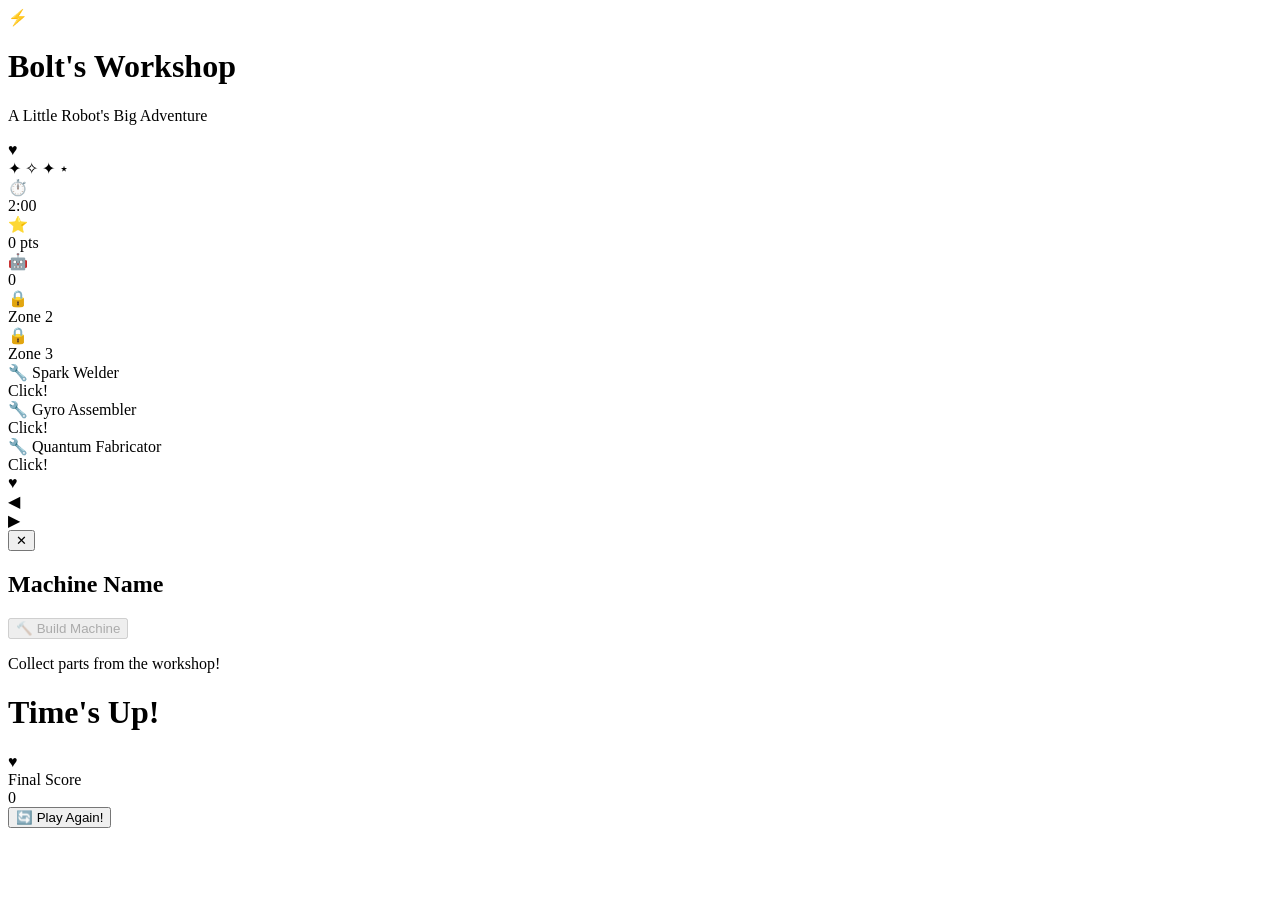
==== index.html @ ceb14d37 "updated index" ====
<!DOCTYPE html>
<html lang="en">
<head>
  <meta charset="UTF-8">
  <meta name="viewport" content="width=device-width, initial-scale=1.0">
  <title>Bolt's Workshop — Build Robot Friends!</title>
  <meta name="description" content="Help a cute lonely robot named Bolt explore an old workshop, build machines, and create robot friends!">
  <link href="https://fonts.googleapis.com/css2?family=Fredoka+One&family=Nunito:wght@400;600;700;800&display=swap" rel="stylesheet">
  <link rel="stylesheet" href="css/style.css">
</head>
<body>
  <div id="game-container">

    <!-- ===== INTRO SCREEN ===== -->
    <div id="intro-screen">
      <div class="stars-bg"></div>
      <div class="intro-content">
        <div class="intro-logo">
          <span class="logo-icon">⚡</span>
          <h1>Bolt's Workshop</h1>
          <p class="subtitle">A Little Robot's Big Adventure</p>
        </div>
        <div class="intro-bolt-wrapper">
          <div class="robot-char intro-robot" id="intro-bolt">
            <div class="antenna"><div class="antenna-stick"></div><div class="antenna-ball"></div></div>
            <div class="r-head">
              <div class="r-eye left"><div class="pupil"></div><div class="shine"></div></div>
              <div class="r-eye right"><div class="pupil"></div><div class="shine"></div></div>
              <div class="r-blush left"></div>
              <div class="r-blush right"></div>
              <div class="r-mouth"></div>
            </div>
            <div class="r-body"><div class="r-heart">♥</div></div>
            <div class="r-arm left-arm"></div>
            <div class="r-arm right-arm"></div>
            <div class="r-leg left-leg"></div>
            <div class="r-leg right-leg"></div>
          </div>
          <div class="intro-sparkles">
            <span class="sparkle s1">✦</span>
            <span class="sparkle s2">✧</span>
            <span class="sparkle s3">✦</span>
            <span class="sparkle s4">⋆</span>
          </div>
        </div>
        <div id="story-text" class="story-text"></div>
        <button id="start-btn" class="btn-glow" style="display:none;">
          <span>⚡ Start Building!</span>
        </button>
        <div class="intro-instructions" style="display:none;" id="intro-instructions">
          <p>🖱️ <strong>Click</strong> to move Bolt &nbsp;|&nbsp; ⚙️ Walk near parts to collect &nbsp;|&nbsp; 🔧 Click stations to build</p>
        </div>
      </div>
    </div>

    <!-- ===== HUD ===== -->
    <div id="hud" class="hidden">
      <div class="hud-left">
        <div class="hud-item" id="timer-display">
          <div class="hud-icon">⏱️</div>
          <span id="timer-value">2:00</span>
        </div>
      </div>
      <div class="hud-center">
        <div class="hud-item" id="score-display">
          <div class="hud-icon">⭐</div>
          <span id="score-value">0</span>
          <span class="hud-label">pts</span>
        </div>
      </div>
      <div class="hud-right">
        <div class="hud-item" id="friends-display">
          <div class="hud-icon">🤖</div>
          <span id="friends-value">0</span>
        </div>
        <div class="hud-inventory" id="inventory-display"></div>
      </div>
    </div>

    <!-- ===== NOTIFICATIONS ===== -->
    <div id="notifications"></div>

    <!-- ===== GAME VIEWPORT ===== -->
    <div id="viewport" class="hidden">
      <div id="world">
        <!-- Background layers (parallax) -->
        <div class="bg-layer bg-far"></div>
        <div class="bg-layer bg-mid"></div>
        <div class="bg-layer bg-near"></div>

        <!-- Ground -->
        <div id="ground"></div>

        <!-- Zone gates -->
        <div class="zone-gate" id="gate-2" style="left:1480px;">
          <div class="gate-door"></div>
          <div class="gate-lock">🔒</div>
          <div class="gate-label">Zone 2</div>
        </div>
        <div class="zone-gate" id="gate-3" style="left:2980px;">
          <div class="gate-door"></div>
          <div class="gate-lock">🔒</div>
          <div class="gate-label">Zone 3</div>
        </div>

        <!-- Build stations -->
        <div class="build-station" id="station-0" data-station="0" style="left:700px;">
          <div class="station-base"></div>
          <div class="station-sign">🔧 Spark Welder</div>
          <div class="station-prompt hidden">Click!</div>
          <div class="station-machine hidden"></div>
        </div>
        <div class="build-station" id="station-1" data-station="1" style="left:2100px;">
          <div class="station-base"></div>
          <div class="station-sign">🔧 Gyro Assembler</div>
          <div class="station-prompt hidden">Click!</div>
          <div class="station-machine hidden"></div>
        </div>
        <div class="build-station" id="station-2" data-station="2" style="left:3600px;">
          <div class="station-base"></div>
          <div class="station-sign">🔧 Quantum Fabricator</div>
          <div class="station-prompt hidden">Click!</div>
          <div class="station-machine hidden"></div>
        </div>

        <!-- Bolt character -->
        <div id="bolt" class="robot-char">
          <div class="speech-bubble hidden" id="bolt-speech"></div>
          <div class="antenna"><div class="antenna-stick"></div><div class="antenna-ball"></div></div>
          <div class="r-head">
            <div class="r-eye left"><div class="pupil"></div><div class="shine"></div></div>
            <div class="r-eye right"><div class="pupil"></div><div class="shine"></div></div>
            <div class="r-blush left"></div>
            <div class="r-blush right"></div>
            <div class="r-mouth"></div>
          </div>
          <div class="r-body"><div class="r-heart">♥</div></div>
          <div class="r-arm left-arm"></div>
          <div class="r-arm right-arm"></div>
          <div class="r-leg left-leg"></div>
          <div class="r-leg right-leg"></div>
        </div>

        <!-- Dynamic containers -->
        <div id="parts-container"></div>
        <div id="friends-container"></div>
        <div id="effects-container"></div>
      </div>

      <!-- Arrow hints -->
      <div class="explore-arrow left-arrow hidden" id="arrow-left">◀</div>
      <div class="explore-arrow right-arrow hidden" id="arrow-right">▶</div>
    </div>

    <!-- ===== BUILD PANEL ===== -->
    <div id="build-panel" class="hidden">
      <div class="panel-overlay"></div>
      <div class="panel-content">
        <button id="close-panel-btn" class="panel-close">✕</button>
        <h2 id="machine-name">Machine Name</h2>
        <p id="machine-desc" class="machine-desc"></p>
        <div id="blueprint-display" class="blueprint-box"></div>
        <div id="parts-needed" class="parts-grid"></div>
        <button id="build-btn" class="btn-glow build-btn" disabled>
          <span>🔨 Build Machine</span>
        </button>
        <p class="panel-hint" id="panel-hint">Collect parts from the workshop!</p>
      </div>
    </div>

    <!-- ===== GAME OVER SCREEN ===== -->
    <div id="game-over-screen" class="hidden">
      <div class="gameover-overlay"></div>
      <div class="gameover-content">
        <h1 class="gameover-title">Time's Up!</h1>
        <div class="gameover-bolt">
          <div class="robot-char small-robot">
            <div class="antenna"><div class="antenna-stick"></div><div class="antenna-ball"></div></div>
            <div class="r-head">
              <div class="r-eye left"><div class="pupil"></div><div class="shine"></div></div>
              <div class="r-eye right"><div class="pupil"></div><div class="shine"></div></div>
              <div class="r-blush left"></div>
              <div class="r-blush right"></div>
              <div class="r-mouth smile"></div>
            </div>
            <div class="r-body"><div class="r-heart">♥</div></div>
            <div class="r-arm left-arm wave"></div>
            <div class="r-arm right-arm"></div>
            <div class="r-leg left-leg"></div>
            <div class="r-leg right-leg"></div>
          </div>
        </div>
        <div id="star-rating" class="star-rating"></div>
        <div class="score-reveal">
          <div class="score-label">Final Score</div>
          <div id="final-score" class="final-score-num">0</div>
        </div>
        <div id="final-friends-text" class="friends-text"></div>
        <div id="friends-gallery" class="friends-gallery"></div>
        <button id="replay-btn" class="btn-glow">
          <span>🔄 Play Again!</span>
        </button>
      </div>
    </div>
  </div>

  <script src="js/game.js"></script>
</body>
</html>
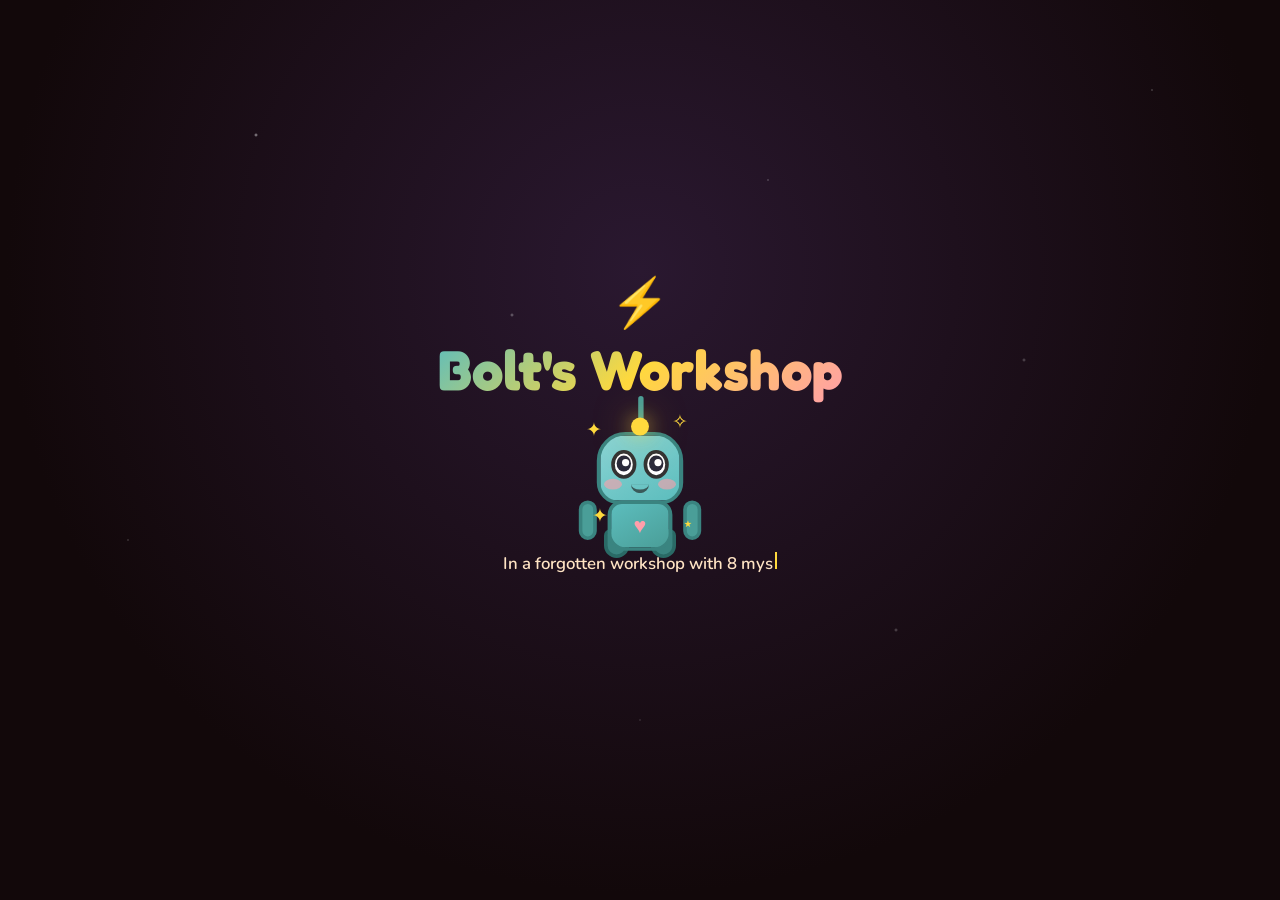
==== commit 24a82e16: "feat: add secret robot discovery system with UI modals and updated styling" ====
--- a/index.html
+++ b/index.html
@@ -1,13 +1,17 @@
 <!DOCTYPE html>
 <html lang="en">
+
 <head>
   <meta charset="UTF-8">
-  <meta name="viewport" content="width=device-width, initial-scale=1.0">
-  <title>Bolt's Workshop — Build Robot Friends!</title>
-  <meta name="description" content="Help a cute lonely robot named Bolt explore an old workshop, build machines, and create robot friends!">
-  <link href="https://fonts.googleapis.com/css2?family=Fredoka+One&family=Nunito:wght@400;600;700;800&display=swap" rel="stylesheet">
+  <meta name="viewport" content="width=device-width, initial-scale=1.0, user-scalable=no, maximum-scale=1.0">
+  <title>Bolt's Workshop</title>
+  <meta name="description"
+    content="Help Bolt the robot explore workshop, collect bolts, unlock gates, and discover unique robot friends! A cute anime-inspired adventure game.">
+  <link href="https://fonts.googleapis.com/css2?family=Fredoka+One&family=Nunito:wght@400;600;700;800&display=swap"
+    rel="stylesheet">
   <link rel="stylesheet" href="css/style.css">
 </head>
+
 <body>
   <div id="game-container">
 
@@ -18,19 +22,30 @@
         <div class="intro-logo">
           <span class="logo-icon">⚡</span>
           <h1>Bolt's Workshop</h1>
-          <p class="subtitle">A Little Robot's Big Adventure</p>
+
         </div>
         <div class="intro-bolt-wrapper">
           <div class="robot-char intro-robot" id="intro-bolt">
-            <div class="antenna"><div class="antenna-stick"></div><div class="antenna-ball"></div></div>
+            <div class="antenna">
+              <div class="antenna-stick"></div>
+              <div class="antenna-ball"></div>
+            </div>
             <div class="r-head">
-              <div class="r-eye left"><div class="pupil"></div><div class="shine"></div></div>
-              <div class="r-eye right"><div class="pupil"></div><div class="shine"></div></div>
+              <div class="r-eye left">
+                <div class="pupil"></div>
+                <div class="shine"></div>
+              </div>
+              <div class="r-eye right">
+                <div class="pupil"></div>
+                <div class="shine"></div>
+              </div>
               <div class="r-blush left"></div>
               <div class="r-blush right"></div>
               <div class="r-mouth"></div>
             </div>
-            <div class="r-body"><div class="r-heart">♥</div></div>
+            <div class="r-body">
+              <div class="r-heart">♥</div>
+            </div>
             <div class="r-arm left-arm"></div>
             <div class="r-arm right-arm"></div>
             <div class="r-leg left-leg"></div>
@@ -44,12 +59,28 @@
           </div>
         </div>
         <div id="story-text" class="story-text"></div>
-        <button id="start-btn" class="btn-glow" style="display:none;">
-          <span>⚡ Start Building!</span>
-        </button>
+        <div class="intro-buttons" id="intro-buttons" style="display:none;">
+          <button id="start-btn" class="btn-glow">
+            <span>⚡ Start Building!</span>
+          </button>
+          <button id="secrets-btn" class="btn-secondary">
+            <span>🔮 Secret Robots Guide</span>
+          </button>
+        </div>
         <div class="intro-instructions" style="display:none;" id="intro-instructions">
-          <p>🖱️ <strong>Click</strong> to move Bolt &nbsp;|&nbsp; ⚙️ Walk near parts to collect &nbsp;|&nbsp; 🔧 Click stations to build</p>
-        </div>
+          <p>👆 Tap/Click to move · 🔩 Collect bolts · 🔓 Unlock gates · 🤖 Build robots!</p>
+        </div>
+      </div>
+    </div>
+
+    <!-- ===== SECRET ROBOTS MODAL ===== -->
+    <div id="secrets-modal" class="hidden">
+      <div class="modal-overlay"></div>
+      <div class="modal-content">
+        <button id="close-secrets-btn" class="modal-close">✕</button>
+        <h2>🔮 Secret Robots</h2>
+        <p class="modal-subtitle">Complete special conditions to unlock legendary robots with unique abilities!</p>
+        <div id="secrets-list" class="secrets-list"></div>
       </div>
     </div>
 
@@ -60,91 +91,97 @@
           <div class="hud-icon">⏱️</div>
           <span id="timer-value">2:00</span>
         </div>
+        <div class="hud-item" id="level-display">
+          <div class="hud-icon">🏭</div>
+          <span id="level-value">Floor 1</span>
+        </div>
       </div>
       <div class="hud-center">
         <div class="hud-item" id="score-display">
           <div class="hud-icon">⭐</div>
           <span id="score-value">0</span>
-          <span class="hud-label">pts</span>
         </div>
       </div>
       <div class="hud-right">
-        <div class="hud-item" id="friends-display">
+        <div class="hud-item" id="bolts-display">
+          <div class="hud-icon">🔩</div>
+          <span id="bolts-value">0</span>
+        </div>
+        <div class="hud-item" id="robots-display">
           <div class="hud-icon">🤖</div>
-          <span id="friends-value">0</span>
-        </div>
-        <div class="hud-inventory" id="inventory-display"></div>
+          <span id="robots-value">0</span>
+        </div>
       </div>
     </div>
 
     <!-- ===== NOTIFICATIONS ===== -->
     <div id="notifications"></div>
+
+    <!-- ===== POWERS HUD ===== -->
+    <div id="powers-hud" class="hidden"></div>
 
     <!-- ===== GAME VIEWPORT ===== -->
     <div id="viewport" class="hidden">
       <div id="world">
-        <!-- Background layers (parallax) -->
-        <div class="bg-layer bg-far"></div>
-        <div class="bg-layer bg-mid"></div>
-        <div class="bg-layer bg-near"></div>
-
-        <!-- Ground -->
+        <div class="bg-layer bg-far" id="bg-far"></div>
+        <div class="bg-layer bg-mid" id="bg-mid"></div>
+        <div class="bg-layer bg-near" id="bg-near"></div>
         <div id="ground"></div>
-
-        <!-- Zone gates -->
-        <div class="zone-gate" id="gate-2" style="left:1480px;">
-          <div class="gate-door"></div>
-          <div class="gate-lock">🔒</div>
-          <div class="gate-label">Zone 2</div>
-        </div>
-        <div class="zone-gate" id="gate-3" style="left:2980px;">
-          <div class="gate-door"></div>
-          <div class="gate-lock">🔒</div>
-          <div class="gate-label">Zone 3</div>
-        </div>
-
-        <!-- Build stations -->
-        <div class="build-station" id="station-0" data-station="0" style="left:700px;">
-          <div class="station-base"></div>
-          <div class="station-sign">🔧 Spark Welder</div>
-          <div class="station-prompt hidden">Click!</div>
-          <div class="station-machine hidden"></div>
-        </div>
-        <div class="build-station" id="station-1" data-station="1" style="left:2100px;">
-          <div class="station-base"></div>
-          <div class="station-sign">🔧 Gyro Assembler</div>
-          <div class="station-prompt hidden">Click!</div>
-          <div class="station-machine hidden"></div>
-        </div>
-        <div class="build-station" id="station-2" data-station="2" style="left:3600px;">
-          <div class="station-base"></div>
-          <div class="station-sign">🔧 Quantum Fabricator</div>
-          <div class="station-prompt hidden">Click!</div>
-          <div class="station-machine hidden"></div>
-        </div>
+        <div id="decorations-container"></div>
+        <div id="gates-container"></div>
+        <div id="station-container"></div>
 
         <!-- Bolt character -->
         <div id="bolt" class="robot-char">
           <div class="speech-bubble hidden" id="bolt-speech"></div>
-          <div class="antenna"><div class="antenna-stick"></div><div class="antenna-ball"></div></div>
+          <div class="antenna">
+            <div class="antenna-stick"></div>
+            <div class="antenna-ball"></div>
+          </div>
           <div class="r-head">
-            <div class="r-eye left"><div class="pupil"></div><div class="shine"></div></div>
-            <div class="r-eye right"><div class="pupil"></div><div class="shine"></div></div>
+            <div class="r-eye left">
+              <div class="pupil"></div>
+              <div class="shine"></div>
+            </div>
+            <div class="r-eye right">
+              <div class="pupil"></div>
+              <div class="shine"></div>
+            </div>
             <div class="r-blush left"></div>
             <div class="r-blush right"></div>
             <div class="r-mouth"></div>
           </div>
-          <div class="r-body"><div class="r-heart">♥</div></div>
+          <div class="r-body">
+            <div class="r-heart">♥</div>
+          </div>
           <div class="r-arm left-arm"></div>
           <div class="r-arm right-arm"></div>
           <div class="r-leg left-leg"></div>
           <div class="r-leg right-leg"></div>
         </div>
 
-        <!-- Dynamic containers -->
-        <div id="parts-container"></div>
+        <div id="bolts-container"></div>
         <div id="friends-container"></div>
         <div id="effects-container"></div>
+      </div>
+
+      <!-- Level banner -->
+      <div id="level-banner" class="hidden">
+        <div class="level-banner-content">
+          <h2 id="level-banner-title"></h2>
+          <p id="level-banner-subtitle"></p>
+        </div>
+      </div>
+
+      <!-- Gate progress indicator -->
+      <div id="gate-progress" class="gate-progress">
+        <div class="gate-dot" id="gate-dot-0">🔒</div>
+        <div class="gate-connector"></div>
+        <div class="gate-dot" id="gate-dot-1">🔒</div>
+        <div class="gate-connector"></div>
+        <div class="gate-dot" id="gate-dot-2">🔒</div>
+        <div class="gate-connector"></div>
+        <div class="gate-dot gate-dot-end" id="gate-dot-station">🤖</div>
       </div>
 
       <!-- Arrow hints -->
@@ -152,19 +189,15 @@
       <div class="explore-arrow right-arrow hidden" id="arrow-right">▶</div>
     </div>
 
-    <!-- ===== BUILD PANEL ===== -->
-    <div id="build-panel" class="hidden">
-      <div class="panel-overlay"></div>
-      <div class="panel-content">
-        <button id="close-panel-btn" class="panel-close">✕</button>
-        <h2 id="machine-name">Machine Name</h2>
-        <p id="machine-desc" class="machine-desc"></p>
-        <div id="blueprint-display" class="blueprint-box"></div>
-        <div id="parts-needed" class="parts-grid"></div>
-        <button id="build-btn" class="btn-glow build-btn" disabled>
-          <span>🔨 Build Machine</span>
-        </button>
-        <p class="panel-hint" id="panel-hint">Collect parts from the workshop!</p>
+    <!-- ===== LEVEL TRANSITION ===== -->
+    <div id="level-transition" class="hidden">
+      <div class="transition-overlay"></div>
+      <div class="transition-content">
+        <h2 id="transition-title" class="transition-title">Floor Complete!</h2>
+        <div id="transition-robot" class="transition-robot-display"></div>
+        <p id="transition-robot-name" class="transition-robot-name"></p>
+        <p id="transition-robot-story" class="transition-robot-story"></p>
+        <p class="transition-next">Next floor loading...</p>
       </div>
     </div>
 
@@ -172,38 +205,48 @@
     <div id="game-over-screen" class="hidden">
       <div class="gameover-overlay"></div>
       <div class="gameover-content">
-        <h1 class="gameover-title">Time's Up!</h1>
-        <div class="gameover-bolt">
-          <div class="robot-char small-robot">
-            <div class="antenna"><div class="antenna-stick"></div><div class="antenna-ball"></div></div>
-            <div class="r-head">
-              <div class="r-eye left"><div class="pupil"></div><div class="shine"></div></div>
-              <div class="r-eye right"><div class="pupil"></div><div class="shine"></div></div>
-              <div class="r-blush left"></div>
-              <div class="r-blush right"></div>
-              <div class="r-mouth smile"></div>
-            </div>
-            <div class="r-body"><div class="r-heart">♥</div></div>
-            <div class="r-arm left-arm wave"></div>
-            <div class="r-arm right-arm"></div>
-            <div class="r-leg left-leg"></div>
-            <div class="r-leg right-leg"></div>
-          </div>
-        </div>
+        <h1 class="gameover-title" id="gameover-title">Time's Up!</h1>
         <div id="star-rating" class="star-rating"></div>
         <div class="score-reveal">
           <div class="score-label">Final Score</div>
           <div id="final-score" class="final-score-num">0</div>
         </div>
-        <div id="final-friends-text" class="friends-text"></div>
-        <div id="friends-gallery" class="friends-gallery"></div>
-        <button id="replay-btn" class="btn-glow">
-          <span>🔄 Play Again!</span>
-        </button>
-      </div>
-    </div>
+        <div class="gameover-stats">
+          <div class="stat-item">
+            <span class="stat-icon">🏭</span>
+            <span id="stat-floors" class="stat-value">0</span>
+            <span class="stat-label">Floors</span>
+          </div>
+          <div class="stat-item">
+            <span class="stat-icon">🔩</span>
+            <span id="stat-bolts" class="stat-value">0</span>
+            <span class="stat-label">Bolts</span>
+          </div>
+          <div class="stat-item">
+            <span class="stat-icon">🤖</span>
+            <span id="stat-robots" class="stat-value">0</span>
+            <span class="stat-label">Robots</span>
+          </div>
+        </div>
+        <h3 class="gallery-title">🤖 Discovered Robots</h3>
+        <div id="robots-gallery" class="robots-gallery"></div>
+        <div class="gameover-buttons">
+          <button id="download-btn" class="btn-glow btn-download">
+            <span>📸 Download Scorecard</span>
+          </button>
+          <button id="replay-btn" class="btn-glow">
+            <span>🔄 Play Again!</span>
+          </button>
+        </div>
+      </div>
+    </div>
+
+    <!-- Hidden canvas for scorecard rendering -->
+    <canvas id="scorecard-canvas" width="800" height="1200" style="display:none;"></canvas>
+
   </div>
 
   <script src="js/game.js"></script>
 </body>
-</html>
+
+</html>
--- a/css/style.css
+++ b/css/style.css
@@ -0,0 +1,2909 @@
+/* =============================================
+   BOLT'S WORKSHOP — Complete Stylesheet
+   8 Floors · Gate System · Robot Discovery
+   ============================================= */
+
+/* === RESET & BASE === */
+*,
+*::before,
+*::after {
+  margin: 0;
+  padding: 0;
+  box-sizing: border-box;
+}
+
+:root {
+  /* Robot colors */
+  --bolt-primary: #5CBDBD;
+  --bolt-secondary: #4A9E98;
+  --bolt-dark: #3A8480;
+  --bolt-light: #8AD4D4;
+  --bolt-glow: rgba(92, 189, 189, 0.5);
+
+  /* Accent palette */
+  --pink: #FF9EAA;
+  --pink-light: #FFB6C1;
+  --pink-glow: rgba(255, 158, 170, 0.4);
+  --yellow: #FFD93D;
+  --yellow-light: #FFE66D;
+  --yellow-glow: rgba(255, 217, 61, 0.5);
+  --orange: #FFA64D;
+  --green: #7ED957;
+  --green-light: #A8E86C;
+  --purple: #B88CFF;
+  --purple-light: #D4BBFF;
+  --red: #FF6B6B;
+  --cyan: #00D4FF;
+  --magenta: #FF00FF;
+
+  /* Base UI */
+  --bg-dark: #12080A;
+  --text-warm: #FFF5E1;
+  --text-light: #FFE4C4;
+  --text-dim: #AA9080;
+  --panel-bg: rgba(30, 16, 24, 0.95);
+  --hud-bg: rgba(20, 10, 15, 0.88);
+
+  /* Level theme vars (set by JS) */
+  --lvl-bg-1: #1A0E08;
+  --lvl-bg-2: #2E1E16;
+  --lvl-ground-1: #3A2820;
+  --lvl-ground-2: #2A1A10;
+  --lvl-accent: #D4A574;
+  --lvl-glow: rgba(212, 165, 116, 0.3);
+  --lvl-accent-rgb: 212, 165, 116;
+
+  /* Typography */
+  --font-display: 'Fredoka One', cursive;
+  --font-body: 'Nunito', sans-serif;
+
+  /* Spacing & Radius */
+  --radius-sm: 8px;
+  --radius-md: 16px;
+  --radius-lg: 24px;
+  --radius-xl: 32px;
+  --shadow-soft: 0 4px 20px rgba(0, 0, 0, 0.4);
+  --shadow-glow: 0 0 20px rgba(92, 189, 189, 0.3);
+}
+
+html,
+body {
+  width: 100%;
+  height: 100%;
+  overflow: hidden;
+  font-family: var(--font-body);
+  color: var(--text-warm);
+  background: var(--bg-dark);
+  -webkit-tap-highlight-color: transparent;
+  touch-action: manipulation;
+}
+
+#game-container {
+  width: 100%;
+  height: 100%;
+  position: relative;
+  overflow: hidden;
+}
+
+.hidden {
+  display: none !important;
+}
+
+/* === BUTTONS === */
+.btn-glow {
+  position: relative;
+  padding: 14px 36px;
+  font-family: var(--font-display);
+  font-size: 1.2rem;
+  color: var(--bg-dark);
+  background: linear-gradient(135deg, var(--yellow), var(--orange));
+  border: none;
+  border-radius: 50px;
+  cursor: pointer;
+  overflow: hidden;
+  transition: transform 0.2s ease, box-shadow 0.2s ease;
+  box-shadow: 0 4px 25px var(--yellow-glow), inset 0 -3px 0 rgba(0, 0, 0, 0.15);
+  z-index: 1;
+  min-height: 48px;
+}
+
+.btn-glow:hover {
+  transform: translateY(-3px) scale(1.05);
+  box-shadow: 0 8px 35px var(--yellow-glow);
+}
+
+.btn-glow:active {
+  transform: translateY(0) scale(0.98);
+}
+
+.btn-glow span {
+  position: relative;
+  z-index: 2;
+}
+
+.btn-secondary {
+  padding: 10px 28px;
+  font-family: var(--font-display);
+  font-size: 0.95rem;
+  color: var(--purple-light);
+  background: rgba(184, 140, 255, 0.15);
+  border: 2px solid rgba(184, 140, 255, 0.4);
+  border-radius: 50px;
+  cursor: pointer;
+  transition: all 0.2s ease;
+  min-height: 44px;
+}
+
+.btn-secondary:hover {
+  background: rgba(184, 140, 255, 0.25);
+  border-color: var(--purple);
+  transform: translateY(-2px);
+}
+
+.btn-download {
+  background: linear-gradient(135deg, var(--cyan), var(--purple));
+  color: #fff;
+}
+
+/* === INTRO SCREEN === */
+#intro-screen {
+  position: absolute;
+  inset: 0;
+  display: flex;
+  align-items: center;
+  justify-content: center;
+  background: radial-gradient(ellipse at 50% 30%, #2A1830 0%, #12080A 70%);
+  z-index: 100;
+  transition: opacity 0.8s ease;
+}
+
+.stars-bg {
+  position: absolute;
+  inset: 0;
+  background-image:
+    radial-gradient(2px 2px at 20% 15%, rgba(255, 255, 255, 0.6), transparent),
+    radial-gradient(2px 2px at 40% 35%, rgba(255, 255, 255, 0.4), transparent),
+    radial-gradient(1px 1px at 60% 20%, rgba(255, 255, 255, 0.5), transparent),
+    radial-gradient(2px 2px at 80% 40%, rgba(255, 255, 255, 0.3), transparent),
+    radial-gradient(1px 1px at 10% 60%, rgba(255, 255, 255, 0.4), transparent),
+    radial-gradient(2px 2px at 70% 70%, rgba(255, 255, 255, 0.3), transparent),
+    radial-gradient(1px 1px at 90% 10%, rgba(255, 255, 255, 0.5), transparent),
+    radial-gradient(1px 1px at 50% 80%, rgba(255, 255, 255, 0.3), transparent);
+  animation: twinkle 4s ease-in-out infinite alternate;
+}
+
+@keyframes twinkle {
+  0% {
+    opacity: 0.5;
+  }
+
+  100% {
+    opacity: 1;
+  }
+}
+
+.intro-content {
+  display: flex;
+  flex-direction: column;
+  align-items: center;
+  gap: 18px;
+  z-index: 2;
+  max-width: 600px;
+  padding: 20px;
+}
+
+.intro-logo {
+  text-align: center;
+}
+
+.logo-icon {
+  font-size: 3rem;
+  display: block;
+  animation: pulse-glow 2s ease-in-out infinite;
+}
+
+.intro-logo h1 {
+  font-family: var(--font-display);
+  font-size: clamp(2rem, 6vw, 3.5rem);
+  background: linear-gradient(135deg, var(--bolt-primary), var(--yellow), var(--pink));
+  -webkit-background-clip: text;
+  -webkit-text-fill-color: transparent;
+  background-clip: text;
+  line-height: 1.2;
+}
+
+.subtitle {
+  font-size: 1.1rem;
+  color: var(--text-dim);
+  font-weight: 600;
+  margin-top: 4px;
+}
+
+.intro-bolt-wrapper {
+  position: relative;
+  margin: 10px 0;
+}
+
+.intro-robot {
+  transform: scale(1.8);
+  animation: float 3s ease-in-out infinite;
+}
+
+.intro-sparkles {
+  position: absolute;
+  inset: -30px;
+  pointer-events: none;
+}
+
+.sparkle {
+  position: absolute;
+  font-size: 1.2rem;
+  color: var(--yellow);
+  animation: sparkle-float 2.5s ease-in-out infinite;
+}
+
+.s1 {
+  top: 10%;
+  left: 5%;
+}
+
+.s2 {
+  top: 5%;
+  right: 10%;
+  animation-delay: 0.6s;
+}
+
+.s3 {
+  bottom: 15%;
+  left: 10%;
+  animation-delay: 1.2s;
+}
+
+.s4 {
+  bottom: 10%;
+  right: 5%;
+  animation-delay: 1.8s;
+}
+
+@keyframes sparkle-float {
+
+  0%,
+  100% {
+    opacity: 0.3;
+    transform: translateY(0) scale(0.8);
+  }
+
+  50% {
+    opacity: 1;
+    transform: translateY(-8px) scale(1.2);
+  }
+}
+
+.story-text {
+  text-align: center;
+  font-size: 1.05rem;
+  line-height: 1.7;
+  color: var(--text-light);
+  min-height: 80px;
+  max-width: 500px;
+  font-weight: 600;
+}
+
+.story-text .cursor {
+  display: inline-block;
+  width: 2px;
+  height: 1em;
+  background: var(--yellow);
+  margin-left: 2px;
+  animation: blink-cursor 0.8s step-end infinite;
+}
+
+@keyframes blink-cursor {
+
+  0%,
+  100% {
+    opacity: 1;
+  }
+
+  50% {
+    opacity: 0;
+  }
+}
+
+.intro-buttons {
+  display: flex;
+  flex-direction: column;
+  align-items: center;
+  gap: 12px;
+}
+
+.intro-instructions {
+  text-align: center;
+  font-size: 0.85rem;
+  color: var(--text-dim);
+  animation: fadeIn 1s ease;
+}
+
+.intro-instructions strong {
+  color: var(--yellow);
+}
+
+/* === SECRET ROBOTS MODAL === */
+#secrets-modal {
+  position: absolute;
+  inset: 0;
+  z-index: 200;
+  display: flex;
+  align-items: center;
+  justify-content: center;
+}
+
+.modal-overlay {
+  position: absolute;
+  inset: 0;
+  background: rgba(0, 0, 0, 0.8);
+  backdrop-filter: blur(6px);
+}
+
+.modal-content {
+  position: relative;
+  z-index: 2;
+  background: var(--panel-bg);
+  border: 2px solid var(--purple);
+  border-radius: var(--radius-xl);
+  padding: 28px 32px;
+  max-width: 560px;
+  width: 92%;
+  max-height: 85vh;
+  overflow-y: auto;
+  box-shadow: 0 0 40px rgba(184, 140, 255, 0.3);
+  animation: panel-in 0.4s ease;
+}
+
+.modal-close {
+  position: absolute;
+  top: 12px;
+  right: 16px;
+  background: none;
+  border: none;
+  color: var(--text-dim);
+  font-size: 1.4rem;
+  cursor: pointer;
+  padding: 4px 8px;
+  border-radius: 50%;
+  transition: color 0.2s, background 0.2s;
+  min-width: 44px;
+  min-height: 44px;
+  display: flex;
+  align-items: center;
+  justify-content: center;
+}
+
+.modal-close:hover {
+  color: var(--text-warm);
+  background: rgba(255, 255, 255, 0.1);
+}
+
+.modal-content h2 {
+  font-family: var(--font-display);
+  font-size: 1.6rem;
+  color: var(--purple-light);
+  text-align: center;
+  margin-bottom: 4px;
+}
+
+.modal-subtitle {
+  text-align: center;
+  color: var(--text-dim);
+  font-size: 0.85rem;
+  margin-bottom: 16px;
+}
+
+.secrets-list {
+  display: flex;
+  flex-direction: column;
+  gap: 10px;
+}
+
+.secret-card {
+  display: flex;
+  align-items: center;
+  gap: 14px;
+  padding: 14px 16px;
+  background: rgba(255, 255, 255, 0.04);
+  border: 1px solid rgba(255, 255, 255, 0.08);
+  border-radius: var(--radius-md);
+  transition: border-color 0.3s;
+}
+
+.secret-card:hover {
+  border-color: rgba(184, 140, 255, 0.3);
+}
+
+.secret-card-icon {
+  font-size: 2rem;
+  min-width: 50px;
+  height: 50px;
+  display: flex;
+  align-items: center;
+  justify-content: center;
+  background: rgba(184, 140, 255, 0.1);
+  border-radius: 12px;
+}
+
+.secret-card-info {
+  flex: 1;
+}
+
+.secret-card-name {
+  font-family: var(--font-display);
+  font-size: 1rem;
+  color: var(--yellow);
+  margin-bottom: 2px;
+}
+
+.secret-card-condition {
+  font-size: 0.8rem;
+  color: var(--green-light);
+  margin-bottom: 2px;
+}
+
+.secret-card-ability {
+  font-size: 0.78rem;
+  color: var(--text-dim);
+  font-style: italic;
+}
+
+/* === HUD === */
+#hud {
+  position: absolute;
+  top: 0;
+  left: 0;
+  right: 0;
+  height: 52px;
+  display: flex;
+  align-items: center;
+  justify-content: space-between;
+  padding: 0 12px;
+  background: var(--hud-bg);
+  backdrop-filter: blur(10px);
+  border-bottom: 2px solid rgba(var(--lvl-accent-rgb), 0.3);
+  z-index: 50;
+}
+
+.hud-left,
+.hud-center,
+.hud-right {
+  display: flex;
+  align-items: center;
+  gap: 8px;
+}
+
+.hud-item {
+  display: flex;
+  align-items: center;
+  gap: 5px;
+  padding: 3px 10px;
+  background: rgba(255, 255, 255, 0.06);
+  border-radius: 20px;
+  border: 1px solid rgba(255, 255, 255, 0.08);
+}
+
+.hud-icon {
+  font-size: 1.1rem;
+}
+
+.hud-item span {
+  font-family: var(--font-display);
+  font-size: 1rem;
+}
+
+#timer-value {
+  color: var(--green-light);
+  min-width: 42px;
+  text-align: center;
+}
+
+#timer-display.urgent #timer-value {
+  color: var(--red);
+  animation: pulse-text 0.5s ease-in-out infinite;
+}
+
+#timer-display.critical {
+  animation: shake 0.3s ease-in-out infinite;
+}
+
+#timer-display.critical #timer-value {
+  color: #FF3333;
+  font-size: 1.2rem;
+}
+
+@keyframes pulse-text {
+
+  0%,
+  100% {
+    transform: scale(1);
+  }
+
+  50% {
+    transform: scale(1.15);
+  }
+}
+
+#level-value {
+  color: var(--cyan);
+}
+
+#score-value {
+  color: var(--yellow);
+}
+
+#bolts-value {
+  color: #AAAACC;
+}
+
+#robots-value {
+  color: var(--pink);
+}
+
+/* === NOTIFICATIONS === */
+#notifications {
+  position: absolute;
+  top: 62px;
+  left: 50%;
+  transform: translateX(-50%);
+  z-index: 60;
+  display: flex;
+  flex-direction: column;
+  align-items: center;
+  gap: 6px;
+  pointer-events: none;
+}
+
+.notification {
+  padding: 8px 20px;
+  background: var(--panel-bg);
+  border: 2px solid var(--bolt-primary);
+  border-radius: var(--radius-lg);
+  font-family: var(--font-display);
+  font-size: 0.9rem;
+  color: var(--text-warm);
+  box-shadow: var(--shadow-glow);
+  animation: notif-in 0.4s ease, notif-out 0.4s ease 2.6s forwards;
+  white-space: nowrap;
+}
+
+.notification.success {
+  border-color: var(--green);
+  box-shadow: 0 0 20px rgba(126, 217, 87, 0.3);
+}
+
+.notification.celebrate {
+  border-color: var(--yellow);
+  box-shadow: 0 0 20px var(--yellow-glow);
+}
+
+.notification.unlock {
+  border-color: var(--purple);
+  box-shadow: 0 0 20px rgba(184, 140, 255, 0.3);
+}
+
+.notification.special {
+  border-color: var(--cyan);
+  box-shadow: 0 0 30px rgba(0, 212, 255, 0.4);
+  font-size: 1rem;
+}
+
+@keyframes notif-in {
+  0% {
+    opacity: 0;
+    transform: translateY(-20px) scale(0.8);
+  }
+
+  100% {
+    opacity: 1;
+    transform: translateY(0) scale(1);
+  }
+}
+
+@keyframes notif-out {
+  0% {
+    opacity: 1;
+  }
+
+  100% {
+    opacity: 0;
+    transform: translateY(-20px);
+  }
+}
+
+/* === POWERS HUD === */
+#powers-hud {
+  position: absolute;
+  top: 60px;
+  left: 12px;
+  display: flex;
+  flex-direction: column;
+  gap: 8px;
+  z-index: 45;
+  pointer-events: none;
+}
+
+.power-indicator {
+  display: flex;
+  align-items: center;
+  gap: 6px;
+  background: rgba(0, 0, 0, 0.6);
+  backdrop-filter: blur(4px);
+  border: 1px solid rgba(0, 212, 255, 0.4);
+  border-radius: 8px;
+  padding: 4px 8px;
+  color: var(--text-warm);
+  font-family: var(--font-display);
+  font-size: 0.8rem;
+  box-shadow: 0 0 10px rgba(0, 212, 255, 0.2);
+  animation: slide-in-left 0.4s ease;
+}
+
+.power-indicator.time {
+  border-color: var(--yellow);
+  box-shadow: 0 0 10px rgba(255, 217, 61, 0.2);
+}
+
+.power-indicator.speed {
+  border-color: var(--cyan);
+  box-shadow: 0 0 10px rgba(0, 212, 255, 0.2);
+}
+
+.power-indicator.magnet {
+  border-color: var(--yellow-light);
+  box-shadow: 0 0 10px rgba(255, 217, 61, 0.2);
+}
+
+.power-indicator.prism {
+  border-color: var(--purple);
+  box-shadow: 0 0 10px rgba(184, 140, 255, 0.2);
+}
+
+.power-indicator.rocket {
+  border-color: var(--red);
+  box-shadow: 0 0 10px rgba(255, 107, 61, 0.2);
+}
+
+@keyframes slide-in-left {
+  0% {
+    transform: translateX(-20px);
+    opacity: 0;
+  }
+
+  100% {
+    transform: translateX(0);
+    opacity: 1;
+  }
+}
+
+/* === GAME VIEWPORT === */
+#viewport {
+  position: absolute;
+  inset: 0;
+  overflow: hidden;
+}
+
+#world {
+  position: absolute;
+  width: 1500px;
+  height: 100%;
+  transition: none;
+}
+
+/* === BACKGROUND LAYERS === */
+.bg-layer {
+  position: absolute;
+  width: 100%;
+  height: 100%;
+  pointer-events: none;
+}
+
+.bg-far {
+  background: linear-gradient(180deg, var(--lvl-bg-1) 0%, var(--lvl-bg-2) 100%);
+  transition: background 1s ease;
+}
+
+.bg-mid {
+  opacity: 0.5;
+  transition: all 1s ease;
+}
+
+.bg-near {
+  opacity: 0.4;
+  transition: all 1s ease;
+}
+
+#ground {
+  position: absolute;
+  bottom: 0;
+  width: 100%;
+  height: 25%;
+  background: linear-gradient(180deg, var(--lvl-ground-1) 0%, var(--lvl-ground-2) 100%);
+  border-top: 3px solid rgba(var(--lvl-accent-rgb), 0.4);
+  transition: background 1s ease, border-color 1s ease;
+}
+
+#ground::before {
+  content: '';
+  position: absolute;
+  top: 0;
+  width: 100%;
+  height: 4px;
+  background: linear-gradient(90deg, transparent, rgba(var(--lvl-accent-rgb), 0.15), transparent);
+}
+
+/* === DECORATIONS === */
+#decorations-container {
+  position: absolute;
+  inset: 0;
+  pointer-events: none;
+  z-index: 3;
+}
+
+.level-decoration {
+  position: absolute;
+  pointer-events: none;
+}
+
+/* Cobwebs */
+.decor-cobweb {
+  width: 70px;
+  height: 70px;
+  border-right: 2px solid rgba(200, 200, 200, 0.12);
+  border-bottom: 2px solid rgba(200, 200, 200, 0.12);
+  border-radius: 0 0 100% 0;
+}
+
+.decor-cobweb.flip {
+  transform: scaleX(-1);
+}
+
+/* Lanterns / Glow lights */
+.decor-glow {
+  width: 50px;
+  height: 50px;
+  border-radius: 50%;
+  background: radial-gradient(circle, var(--lvl-glow) 0%, transparent 70%);
+  animation: lantern-flicker 3s ease-in-out infinite;
+}
+
+@keyframes lantern-flicker {
+
+  0%,
+  100% {
+    opacity: 0.6;
+    transform: scale(1);
+  }
+
+  50% {
+    opacity: 1;
+    transform: scale(1.15);
+  }
+}
+
+/* Crates */
+.decor-crate {
+  background: linear-gradient(135deg, #5A3E2E, #4A3020);
+  border: 2px solid #6A4E3E;
+  border-radius: 3px;
+}
+
+.decor-crate::after {
+  content: '';
+  position: absolute;
+  top: 40%;
+  left: 10%;
+  right: 10%;
+  height: 2px;
+  background: #6A4E3E;
+}
+
+/* Pipes */
+.decor-pipe {
+  height: 12px;
+  border-radius: 6px;
+  background: linear-gradient(180deg, #C8944A, #A07030, #C8944A);
+  border: 1px solid #8A6520;
+  box-shadow: 0 2px 8px rgba(0, 0, 0, 0.4);
+}
+
+.decor-pipe-vertical {
+  width: 12px;
+  border-radius: 6px;
+  background: linear-gradient(90deg, #C8944A, #A07030, #C8944A);
+  border: 1px solid #8A6520;
+}
+
+/* Steam vents */
+.decor-steam {
+  width: 20px;
+  height: 40px;
+  background: linear-gradient(transparent, rgba(255, 255, 255, 0.08));
+  animation: steam-rise 2s ease-in-out infinite;
+  border-radius: 50% 50% 0 0;
+}
+
+@keyframes steam-rise {
+  0% {
+    opacity: 0;
+    transform: translateY(10px) scaleY(0.5);
+  }
+
+  50% {
+    opacity: 0.6;
+    transform: translateY(-20px) scaleY(1);
+  }
+
+  100% {
+    opacity: 0;
+    transform: translateY(-50px) scaleY(1.5);
+  }
+}
+
+/* Pressure gauges */
+.decor-gauge {
+  width: 30px;
+  height: 30px;
+  border-radius: 50%;
+  border: 3px solid #C8944A;
+  background: radial-gradient(circle, #2A1A10 60%, #5A3A20 100%);
+}
+
+.decor-gauge::after {
+  content: '';
+  position: absolute;
+  top: 50%;
+  left: 50%;
+  width: 2px;
+  height: 10px;
+  background: var(--red);
+  transform-origin: bottom center;
+  animation: gauge-needle 3s ease-in-out infinite alternate;
+}
+
+@keyframes gauge-needle {
+  0% {
+    transform: rotate(-45deg);
+  }
+
+  100% {
+    transform: rotate(45deg);
+  }
+}
+
+/* Plants / Vines */
+.decor-vine {
+  width: 3px;
+  background: #3A7A30;
+  border-radius: 2px;
+  animation: vine-sway 4s ease-in-out infinite;
+}
+
+@keyframes vine-sway {
+
+  0%,
+  100% {
+    transform: rotate(-2deg);
+  }
+
+  50% {
+    transform: rotate(2deg);
+  }
+}
+
+.decor-flower {
+  width: 16px;
+  height: 16px;
+  border-radius: 50%;
+  box-shadow: 0 0 12px currentColor;
+  animation: flower-glow 3s ease-in-out infinite alternate;
+}
+
+@keyframes flower-glow {
+  0% {
+    opacity: 0.6;
+  }
+
+  100% {
+    opacity: 1;
+    transform: scale(1.1);
+  }
+}
+
+.decor-pot {
+  width: 30px;
+  height: 24px;
+  background: #8B4513;
+  border-radius: 4px 4px 8px 8px;
+  border: 2px solid #6B3410;
+}
+
+.decor-pot::before {
+  content: '🌱';
+  position: absolute;
+  top: -16px;
+  left: 50%;
+  transform: translateX(-50%);
+  font-size: 1rem;
+}
+
+/* Neon strips */
+.decor-neon {
+  height: 3px;
+  border-radius: 2px;
+  box-shadow: 0 0 10px currentColor, 0 0 20px currentColor;
+  animation: neon-pulse 2s ease-in-out infinite alternate;
+}
+
+@keyframes neon-pulse {
+  0% {
+    opacity: 0.5;
+  }
+
+  100% {
+    opacity: 1;
+  }
+}
+
+.decor-circuit-node {
+  width: 8px;
+  height: 8px;
+  border-radius: 50%;
+  box-shadow: 0 0 8px currentColor;
+  animation: neon-pulse 1.5s ease-in-out infinite alternate;
+}
+
+/* Crystals */
+.decor-crystal {
+  width: 20px;
+  height: 35px;
+  background: linear-gradient(150deg, rgba(184, 140, 255, 0.6), rgba(130, 80, 220, 0.8));
+  clip-path: polygon(50% 0%, 100% 40%, 80% 100%, 20% 100%, 0% 40%);
+  box-shadow: 0 0 15px rgba(184, 140, 255, 0.4);
+  animation: crystal-shimmer 4s ease-in-out infinite alternate;
+}
+
+@keyframes crystal-shimmer {
+  0% {
+    filter: brightness(1);
+  }
+
+  100% {
+    filter: brightness(1.4);
+  }
+}
+
+.decor-stalactite {
+  width: 12px;
+  background: linear-gradient(180deg, #3A2A50, #2A1A3A);
+  clip-path: polygon(0 0, 100% 0, 70% 100%, 30% 100%);
+}
+
+/* Ember particles */
+.decor-ember {
+  width: 4px;
+  height: 4px;
+  border-radius: 50%;
+  background: #FF6B3D;
+  box-shadow: 0 0 6px #FF6B3D;
+  animation: ember-rise 3s ease-in infinite;
+}
+
+@keyframes ember-rise {
+  0% {
+    opacity: 1;
+    transform: translateY(0) scale(1);
+  }
+
+  100% {
+    opacity: 0;
+    transform: translateY(-200px) translateX(20px) scale(0);
+  }
+}
+
+.decor-lava {
+  position: absolute;
+  bottom: 0;
+  width: 100%;
+  height: 8px;
+  background: linear-gradient(90deg,
+      rgba(255, 100, 20, 0.6), rgba(255, 60, 10, 0.8), rgba(255, 100, 20, 0.6));
+  box-shadow: 0 -10px 30px rgba(255, 80, 20, 0.3), 0 -20px 50px rgba(255, 40, 10, 0.2);
+  animation: lava-glow 2s ease-in-out infinite alternate;
+}
+
+@keyframes lava-glow {
+  0% {
+    box-shadow: 0 -10px 30px rgba(255, 80, 20, 0.3);
+  }
+
+  100% {
+    box-shadow: 0 -15px 40px rgba(255, 80, 20, 0.5);
+  }
+}
+
+/* Clouds */
+.decor-cloud {
+  border-radius: 50px;
+  background: rgba(255, 255, 255, 0.08);
+  animation: cloud-drift 20s linear infinite;
+}
+
+@keyframes cloud-drift {
+  0% {
+    transform: translateX(0);
+  }
+
+  100% {
+    transform: translateX(100px);
+  }
+}
+
+/* Stars */
+.decor-star {
+  width: 2px;
+  height: 2px;
+  border-radius: 50%;
+  background: #fff;
+  animation: star-twinkle 3s ease-in-out infinite;
+}
+
+@keyframes star-twinkle {
+
+  0%,
+  100% {
+    opacity: 0.2;
+  }
+
+  50% {
+    opacity: 1;
+    transform: scale(1.5);
+  }
+}
+
+/* Aurora bands */
+.decor-aurora {
+  height: 40px;
+  border-radius: 50px;
+  opacity: 0.15;
+  background: linear-gradient(90deg, #FF6B6B, #FFD93D, #7ED957, #00D4FF, #B88CFF, #FF9EAA);
+  animation: aurora-wave 6s ease-in-out infinite;
+  filter: blur(8px);
+}
+
+@keyframes aurora-wave {
+
+  0%,
+  100% {
+    transform: translateX(-20px) scaleY(1);
+    opacity: 0.12;
+  }
+
+  50% {
+    transform: translateX(20px) scaleY(1.3);
+    opacity: 0.2;
+  }
+}
+
+/* Energy pillars */
+.decor-pillar {
+  width: 6px;
+  border-radius: 3px;
+  background: linear-gradient(180deg, transparent, rgba(255, 255, 255, 0.3), transparent);
+  box-shadow: 0 0 15px rgba(255, 255, 255, 0.2);
+  animation: pillar-pulse 3s ease-in-out infinite alternate;
+}
+
+@keyframes pillar-pulse {
+  0% {
+    opacity: 0.3;
+  }
+
+  100% {
+    opacity: 0.7;
+  }
+}
+
+/* Rainbow effect for Prism ability */
+.rainbow-active::after {
+  content: '';
+  position: absolute;
+  inset: 0;
+  pointer-events: none;
+  z-index: 2;
+  background: linear-gradient(45deg,
+      rgba(255, 0, 0, 0.03), rgba(255, 165, 0, 0.03), rgba(255, 255, 0, 0.03),
+      rgba(0, 128, 0, 0.03), rgba(0, 0, 255, 0.03), rgba(128, 0, 128, 0.03));
+  animation: rainbow-shift 4s linear infinite;
+  background-size: 300% 300%;
+}
+
+@keyframes rainbow-shift {
+  0% {
+    background-position: 0% 50%;
+  }
+
+  50% {
+    background-position: 100% 50%;
+  }
+
+  100% {
+    background-position: 0% 50%;
+  }
+}
+
+/* === ZONE GATES === */
+.level-gate {
+  position: absolute;
+  bottom: 25%;
+  width: 60px;
+  height: 170px;
+  z-index: 10;
+  display: flex;
+  flex-direction: column;
+  align-items: center;
+  justify-content: center;
+  cursor: pointer;
+}
+
+.gate-frame {
+  position: absolute;
+  inset: 0;
+  background: linear-gradient(180deg, rgba(var(--lvl-accent-rgb), 0.4), rgba(var(--lvl-accent-rgb), 0.2));
+  border: 3px solid rgba(var(--lvl-accent-rgb), 0.6);
+  border-radius: 12px 12px 0 0;
+  box-shadow: 0 0 25px rgba(0, 0, 0, 0.6), inset 0 0 15px rgba(0, 0, 0, 0.4);
+  transition: transform 0.8s ease, opacity 0.8s ease;
+}
+
+.gate-lock {
+  font-size: 2rem;
+  z-index: 2;
+  animation: lock-shake 3s ease-in-out infinite;
+}
+
+.gate-cost-badge {
+  position: absolute;
+  top: -30px;
+  left: 50%;
+  transform: translateX(-50%);
+  background: rgba(0, 0, 0, 0.7);
+  border: 2px solid var(--lvl-accent);
+  border-radius: 20px;
+  padding: 3px 12px;
+  font-family: var(--font-display);
+  font-size: 0.8rem;
+  color: var(--text-warm);
+  white-space: nowrap;
+  box-shadow: 0 0 10px var(--lvl-glow);
+}
+
+.gate-prompt {
+  position: absolute;
+  bottom: -36px;
+  left: 50%;
+  transform: translateX(-50%);
+  background: var(--yellow);
+  color: var(--bg-dark);
+  padding: 4px 14px;
+  border-radius: 20px;
+  font-family: var(--font-display);
+  font-size: 0.8rem;
+  animation: bounce-prompt 1s ease-in-out infinite;
+  white-space: nowrap;
+  box-shadow: 0 4px 15px var(--yellow-glow);
+}
+
+.gate-prompt::before {
+  content: '';
+  position: absolute;
+  top: -5px;
+  left: 50%;
+  transform: translateX(-50%);
+  border-left: 6px solid transparent;
+  border-right: 6px solid transparent;
+  border-bottom: 6px solid var(--yellow);
+}
+
+.level-gate.unlocked .gate-frame {
+  transform: scaleX(0);
+  opacity: 0;
+}
+
+.level-gate.unlocked .gate-lock {
+  display: none;
+}
+
+.level-gate.unlocked .gate-cost-badge {
+  border-color: var(--green);
+}
+
+.level-gate.unlocked .gate-cost-badge::after {
+  content: ' ✓';
+  color: var(--green);
+}
+
+@keyframes lock-shake {
+
+  0%,
+  90%,
+  100% {
+    transform: rotate(0deg);
+  }
+
+  92%,
+  96% {
+    transform: rotate(-5deg);
+  }
+
+  94%,
+  98% {
+    transform: rotate(5deg);
+  }
+}
+
+@keyframes bounce-prompt {
+
+  0%,
+  100% {
+    transform: translateX(-50%) translateY(0);
+  }
+
+  50% {
+    transform: translateX(-50%) translateY(-5px);
+  }
+}
+
+/* === BUILD STATION === */
+.build-station {
+  position: absolute;
+  bottom: 25%;
+  width: 100px;
+  height: 110px;
+  z-index: 9;
+  cursor: pointer;
+}
+
+.station-bench {
+  position: absolute;
+  bottom: 0;
+  left: 50%;
+  transform: translateX(-50%);
+  width: 90px;
+  height: 70px;
+  background: linear-gradient(180deg, rgba(var(--lvl-accent-rgb), 0.3), rgba(var(--lvl-accent-rgb), 0.15));
+  border-radius: 10px 10px 4px 4px;
+  border: 2px solid rgba(var(--lvl-accent-rgb), 0.4);
+  box-shadow: 0 4px 15px rgba(0, 0, 0, 0.5);
+}
+
+.station-bench::before {
+  content: '';
+  position: absolute;
+  top: -4px;
+  left: -4px;
+  right: -4px;
+  height: 8px;
+  background: rgba(var(--lvl-accent-rgb), 0.5);
+  border-radius: 4px 4px 0 0;
+}
+
+.station-label {
+  position: absolute;
+  top: -12px;
+  left: 50%;
+  transform: translateX(-50%);
+  background: rgba(0, 0, 0, 0.8);
+  border: 2px solid var(--lvl-accent);
+  border-radius: var(--radius-md);
+  padding: 3px 10px;
+  font-family: var(--font-display);
+  font-size: 0.6rem;
+  color: var(--text-warm);
+  white-space: nowrap;
+  box-shadow: 0 0 10px var(--lvl-glow);
+}
+
+.station-icon {
+  position: absolute;
+  bottom: 15px;
+  left: 50%;
+  transform: translateX(-50%);
+  font-size: 2rem;
+  animation: machine-work 2s ease-in-out infinite;
+}
+
+.station-prompt {
+  position: absolute;
+  bottom: -36px;
+  left: 50%;
+  transform: translateX(-50%);
+  background: var(--green);
+  color: var(--bg-dark);
+  padding: 4px 14px;
+  border-radius: 20px;
+  font-family: var(--font-display);
+  font-size: 0.8rem;
+  animation: bounce-prompt 1s ease-in-out infinite;
+  white-space: nowrap;
+  box-shadow: 0 4px 15px rgba(126, 217, 87, 0.4);
+}
+
+.station-prompt::before {
+  content: '';
+  position: absolute;
+  top: -5px;
+  left: 50%;
+  transform: translateX(-50%);
+  border-left: 6px solid transparent;
+  border-right: 6px solid transparent;
+  border-bottom: 6px solid var(--green);
+}
+
+@keyframes machine-work {
+
+  0%,
+  100% {
+    transform: translateX(-50%) rotate(0deg);
+  }
+
+  25% {
+    transform: translateX(-50%) rotate(-3deg) scale(1.05);
+  }
+
+  75% {
+    transform: translateX(-50%) rotate(3deg) scale(1.05);
+  }
+}
+
+/* === ROBOT CHARACTER === */
+.robot-char {
+  position: relative;
+  width: 60px;
+  height: 90px;
+  display: flex;
+  flex-direction: column;
+  align-items: center;
+}
+
+#bolt {
+  position: absolute;
+  bottom: 25%;
+  z-index: 20;
+  filter: drop-shadow(0 4px 8px rgba(0, 0, 0, 0.5));
+  transition: none;
+}
+
+#bolt.walking .r-leg.left-leg {
+  animation: walk-left 0.3s ease-in-out infinite alternate;
+}
+
+#bolt.walking .r-leg.right-leg {
+  animation: walk-right 0.3s ease-in-out infinite alternate;
+}
+
+#bolt.walking .r-arm.left-arm {
+  animation: arm-swing-l 0.3s ease-in-out infinite alternate;
+}
+
+#bolt.walking .r-arm.right-arm {
+  animation: arm-swing-r 0.3s ease-in-out infinite alternate;
+}
+
+#bolt.idle {
+  animation: idle-bob 2.5s ease-in-out infinite;
+}
+
+#bolt.celebrating {
+  animation: celebrate 0.6s ease-in-out;
+}
+
+#bolt.speed-boost {
+  filter: drop-shadow(0 4px 8px rgba(0, 0, 0, 0.5)) drop-shadow(0 0 8px rgba(0, 212, 255, 0.4));
+}
+
+.facing-left {
+  transform: scaleX(-1);
+}
+
+.facing-left .speech-bubble {
+  transform: scaleX(-1);
+}
+
+.antenna {
+  position: relative;
+  display: flex;
+  flex-direction: column;
+  align-items: center;
+  z-index: 3;
+}
+
+.antenna-stick {
+  width: 3px;
+  height: 14px;
+  background: var(--bolt-secondary);
+  border-radius: 2px;
+}
+
+.antenna-ball {
+  width: 10px;
+  height: 10px;
+  background: var(--yellow);
+  border-radius: 50%;
+  margin-top: -2px;
+  box-shadow: 0 0 10px var(--yellow-glow), 0 0 20px var(--yellow-glow);
+  animation: antenna-glow 2s ease-in-out infinite;
+}
+
+@keyframes antenna-glow {
+
+  0%,
+  100% {
+    box-shadow: 0 0 8px var(--yellow-glow);
+    transform: scale(1);
+  }
+
+  50% {
+    box-shadow: 0 0 16px var(--yellow-glow), 0 0 30px var(--yellow-glow);
+    transform: scale(1.2);
+  }
+}
+
+.r-head {
+  width: 48px;
+  height: 40px;
+  background: linear-gradient(150deg, var(--bolt-light), var(--bolt-primary));
+  border-radius: 16px 16px 12px 12px;
+  position: relative;
+  border: 2px solid var(--bolt-dark);
+  z-index: 2;
+  margin-top: -2px;
+}
+
+.r-eye {
+  position: absolute;
+  width: 14px;
+  height: 16px;
+  background: #fff;
+  border-radius: 50%;
+  top: 8px;
+  border: 2px solid #333;
+  overflow: hidden;
+}
+
+.r-eye.left {
+  left: 6px;
+}
+
+.r-eye.right {
+  right: 6px;
+}
+
+.pupil {
+  width: 8px;
+  height: 9px;
+  background: #2A2A3A;
+  border-radius: 50%;
+  position: absolute;
+  bottom: 2px;
+  left: 50%;
+  transform: translateX(-50%);
+}
+
+.shine {
+  width: 4px;
+  height: 4px;
+  background: #fff;
+  border-radius: 50%;
+  position: absolute;
+  top: 3px;
+  right: 2px;
+  z-index: 2;
+}
+
+.r-eye::after {
+  content: '';
+  position: absolute;
+  width: 100%;
+  height: 100%;
+  background: var(--bolt-primary);
+  top: -100%;
+  left: 0;
+  border-radius: 50%;
+  animation: blink 4s ease-in-out infinite;
+}
+
+@keyframes blink {
+
+  0%,
+  95%,
+  100% {
+    top: -100%;
+  }
+
+  96%,
+  99% {
+    top: 0;
+  }
+}
+
+.r-blush {
+  position: absolute;
+  width: 10px;
+  height: 6px;
+  background: var(--pink);
+  border-radius: 50%;
+  bottom: 6px;
+  opacity: 0.6;
+}
+
+.r-blush.left {
+  left: 2px;
+}
+
+.r-blush.right {
+  right: 2px;
+}
+
+.r-mouth {
+  position: absolute;
+  bottom: 4px;
+  left: 50%;
+  transform: translateX(-50%);
+  width: 10px;
+  height: 5px;
+  border-bottom: 2.5px solid #3A5A5A;
+  border-radius: 0 0 8px 8px;
+}
+
+.r-mouth.smile {
+  width: 14px;
+  height: 7px;
+  border-bottom-width: 3px;
+}
+
+.r-body {
+  width: 36px;
+  height: 28px;
+  background: linear-gradient(150deg, var(--bolt-primary), var(--bolt-secondary));
+  border-radius: 8px 8px 10px 10px;
+  border: 2px solid var(--bolt-dark);
+  position: relative;
+  margin-top: -2px;
+  z-index: 1;
+}
+
+.r-heart {
+  position: absolute;
+  top: 50%;
+  left: 50%;
+  transform: translate(-50%, -50%);
+  font-size: 12px;
+  color: var(--pink);
+  animation: heartbeat 2s ease-in-out infinite;
+}
+
+@keyframes heartbeat {
+
+  0%,
+  100% {
+    transform: translate(-50%, -50%) scale(1);
+  }
+
+  15% {
+    transform: translate(-50%, -50%) scale(1.25);
+  }
+
+  30% {
+    transform: translate(-50%, -50%) scale(1);
+  }
+
+  45% {
+    transform: translate(-50%, -50%) scale(1.15);
+  }
+}
+
+.r-arm {
+  position: absolute;
+  width: 10px;
+  height: 22px;
+  background: var(--bolt-secondary);
+  border-radius: 6px;
+  top: 58px;
+  border: 2px solid var(--bolt-dark);
+  z-index: 0;
+  transform-origin: top center;
+}
+
+.r-arm.left-arm {
+  left: -4px;
+}
+
+.r-arm.right-arm {
+  right: -4px;
+}
+
+.r-arm.wave {
+  animation: wave-arm 0.6s ease-in-out infinite alternate;
+}
+
+.r-leg {
+  position: absolute;
+  width: 14px;
+  height: 16px;
+  background: var(--bolt-dark);
+  border-radius: 4px 4px 8px 8px;
+  bottom: 0;
+  border: 2px solid #2A6A66;
+}
+
+.r-leg.left-leg {
+  left: 10px;
+}
+
+.r-leg.right-leg {
+  right: 10px;
+}
+
+@keyframes walk-left {
+  0% {
+    transform: rotate(-15deg) translateY(0);
+  }
+
+  100% {
+    transform: rotate(15deg) translateY(-2px);
+  }
+}
+
+@keyframes walk-right {
+  0% {
+    transform: rotate(15deg) translateY(-2px);
+  }
+
+  100% {
+    transform: rotate(-15deg) translateY(0);
+  }
+}
+
+@keyframes arm-swing-l {
+  0% {
+    transform: rotate(10deg);
+  }
+
+  100% {
+    transform: rotate(-10deg);
+  }
+}
+
+@keyframes arm-swing-r {
+  0% {
+    transform: rotate(-10deg);
+  }
+
+  100% {
+    transform: rotate(10deg);
+  }
+}
+
+@keyframes idle-bob {
+
+  0%,
+  100% {
+    transform: translateY(0);
+  }
+
+  50% {
+    transform: translateY(-5px);
+  }
+}
+
+@keyframes celebrate {
+  0% {
+    transform: translateY(0) rotate(0);
+  }
+
+  25% {
+    transform: translateY(-25px) rotate(-5deg);
+  }
+
+  50% {
+    transform: translateY(-30px) rotate(5deg);
+  }
+
+  75% {
+    transform: translateY(-15px) rotate(-3deg);
+  }
+
+  100% {
+    transform: translateY(0) rotate(0);
+  }
+}
+
+@keyframes wave-arm {
+  0% {
+    transform: rotate(-30deg);
+  }
+
+  100% {
+    transform: rotate(30deg);
+  }
+}
+
+@keyframes float {
+
+  0%,
+  100% {
+    transform: scale(1.8) translateY(0);
+  }
+
+  50% {
+    transform: scale(1.8) translateY(-12px);
+  }
+}
+
+/* Speech bubble */
+.speech-bubble {
+  position: absolute;
+  top: -45px;
+  left: 50%;
+  transform: translateX(-50%);
+  background: white;
+  color: #333;
+  padding: 6px 14px;
+  border-radius: 16px;
+  font-family: var(--font-body);
+  font-size: 0.8rem;
+  font-weight: 700;
+  white-space: nowrap;
+  box-shadow: 0 3px 10px rgba(0, 0, 0, 0.2);
+  animation: pop-in 0.3s ease;
+  z-index: 25;
+}
+
+.speech-bubble::after {
+  content: '';
+  position: absolute;
+  bottom: -6px;
+  left: 50%;
+  transform: translateX(-50%);
+  width: 0;
+  height: 0;
+  border-left: 6px solid transparent;
+  border-right: 6px solid transparent;
+  border-top: 6px solid white;
+}
+
+@keyframes pop-in {
+  0% {
+    transform: translateX(-50%) scale(0);
+  }
+
+  70% {
+    transform: translateX(-50%) scale(1.1);
+  }
+
+  100% {
+    transform: translateX(-50%) scale(1);
+  }
+}
+
+/* === BOLTS (Collectibles) === */
+.bolt-item {
+  position: absolute;
+  width: 36px;
+  height: 36px;
+  display: flex;
+  align-items: center;
+  justify-content: center;
+  font-size: 1.4rem;
+  cursor: pointer;
+  z-index: 8;
+  filter: drop-shadow(0 2px 6px rgba(0, 0, 0, 0.4));
+  animation: bolt-bob 2s ease-in-out infinite;
+  transition: transform 0.15s ease;
+}
+
+.bolt-item::after {
+  content: '';
+  position: absolute;
+  inset: -8px;
+  border-radius: 50%;
+  background: radial-gradient(circle, rgba(170, 170, 204, 0.25) 0%, transparent 70%);
+  animation: bolt-glow 2s ease-in-out infinite alternate;
+}
+
+.bolt-item:hover {
+  transform: scale(1.2);
+}
+
+.bolt-item.collected {
+  animation: bolt-collect 0.4s ease forwards;
+  pointer-events: none;
+}
+
+@keyframes bolt-bob {
+
+  0%,
+  100% {
+    transform: translateY(0);
+  }
+
+  50% {
+    transform: translateY(-8px);
+  }
+}
+
+@keyframes bolt-glow {
+  0% {
+    opacity: 0.3;
+  }
+
+  100% {
+    opacity: 0.8;
+  }
+}
+
+@keyframes bolt-collect {
+  0% {
+    transform: scale(1);
+    opacity: 1;
+  }
+
+  50% {
+    transform: scale(1.5) translateY(-25px);
+    opacity: 0.8;
+  }
+
+  100% {
+    transform: scale(0) translateY(-50px);
+    opacity: 0;
+  }
+}
+
+/* === MINI ROBOT FRIENDS === */
+.mini-friend {
+  position: absolute;
+  z-index: 15;
+  animation: friend-appear 0.6s ease;
+  filter: drop-shadow(0 3px 6px rgba(0, 0, 0, 0.4));
+}
+
+.mini-friend .robot-char {
+  transform: scale(0.55);
+  transform-origin: bottom center;
+}
+
+@keyframes friend-appear {
+  0% {
+    transform: scale(0);
+    opacity: 0;
+  }
+
+  50% {
+    transform: scale(1.2);
+  }
+
+  100% {
+    transform: scale(1);
+    opacity: 1;
+  }
+}
+
+/* Robot color variations */
+.robot-amber .r-head {
+  background: linear-gradient(150deg, #E8C88A, #D4A574);
+  border-color: #B88A5A;
+}
+
+.robot-amber .r-body {
+  background: linear-gradient(150deg, #D4A574, #B88A5A);
+  border-color: #9A7040;
+}
+
+.robot-amber .r-arm {
+  background: #B88A5A;
+  border-color: #9A7040;
+}
+
+.robot-amber .r-leg {
+  background: #9A7040;
+  border-color: #806030;
+}
+
+.robot-amber .antenna-ball {
+  background: #FFD93D;
+  box-shadow: 0 0 10px var(--yellow-glow);
+}
+
+.robot-brass .r-head {
+  background: linear-gradient(150deg, #E0B860, #C89450);
+  border-color: #A07030;
+}
+
+.robot-brass .r-body {
+  background: linear-gradient(150deg, #C89450, #A07030);
+  border-color: #886020;
+}
+
+.robot-brass .r-arm {
+  background: #A07030;
+  border-color: #886020;
+}
+
+.robot-brass .r-leg {
+  background: #886020;
+  border-color: #705010;
+}
+
+.robot-brass .antenna-ball {
+  background: #FFA64D;
+  box-shadow: 0 0 10px rgba(255, 166, 77, 0.5);
+}
+
+.robot-leaf .r-head {
+  background: linear-gradient(150deg, #A8E86C, #7ED957);
+  border-color: #60B840;
+}
+
+.robot-leaf .r-body {
+  background: linear-gradient(150deg, #7ED957, #60B840);
+  border-color: #4A9A30;
+}
+
+.robot-leaf .r-arm {
+  background: #60B840;
+  border-color: #4A9A30;
+}
+
+.robot-leaf .r-leg {
+  background: #4A9A30;
+  border-color: #3A8020;
+}
+
+.robot-leaf .antenna-ball {
+  background: #7ED957;
+  box-shadow: 0 0 10px rgba(126, 217, 87, 0.5);
+}
+
+.robot-neon .r-head {
+  background: linear-gradient(150deg, #40E0FF, #00D4FF);
+  border-color: #00A0CC;
+}
+
+.robot-neon .r-body {
+  background: linear-gradient(150deg, #00D4FF, #0090B0);
+  border-color: #006080;
+}
+
+.robot-neon .r-arm {
+  background: #0090B0;
+  border-color: #006080;
+}
+
+.robot-neon .r-leg {
+  background: #006080;
+  border-color: #004060;
+}
+
+.robot-neon .antenna-ball {
+  background: #FF00FF;
+  box-shadow: 0 0 10px rgba(255, 0, 255, 0.5);
+}
+
+.robot-crystal .r-head {
+  background: linear-gradient(150deg, #D4BBFF, #B88CFF);
+  border-color: #9A70E0;
+}
+
+.robot-crystal .r-body {
+  background: linear-gradient(150deg, #B88CFF, #9A70E0);
+  border-color: #8060C0;
+}
+
+.robot-crystal .r-arm {
+  background: #9A70E0;
+  border-color: #8060C0;
+}
+
+.robot-crystal .r-leg {
+  background: #8060C0;
+  border-color: #6A50A0;
+}
+
+.robot-crystal .antenna-ball {
+  background: var(--purple);
+  box-shadow: 0 0 10px rgba(184, 140, 255, 0.5);
+}
+
+.robot-ember .r-head {
+  background: linear-gradient(150deg, #FF9E6B, #FF6B3D);
+  border-color: #E05020;
+}
+
+.robot-ember .r-body {
+  background: linear-gradient(150deg, #FF6B3D, #E05020);
+  border-color: #C04010;
+}
+
+.robot-ember .r-arm {
+  background: #E05020;
+  border-color: #C04010;
+}
+
+.robot-ember .r-leg {
+  background: #C04010;
+  border-color: #A03008;
+}
+
+.robot-ember .antenna-ball {
+  background: #FFD93D;
+  box-shadow: 0 0 10px rgba(255, 100, 20, 0.5);
+}
+
+.robot-sky .r-head {
+  background: linear-gradient(150deg, #7ECAEE, #5CACEE);
+  border-color: #3A8ACC;
+}
+
+.robot-sky .r-body {
+  background: linear-gradient(150deg, #5CACEE, #3A8ACC);
+  border-color: #2A6AAA;
+}
+
+.robot-sky .r-arm {
+  background: #3A8ACC;
+  border-color: #2A6AAA;
+}
+
+.robot-sky .r-leg {
+  background: #2A6AAA;
+  border-color: #1A5090;
+}
+
+.robot-sky .antenna-ball {
+  background: #FFD93D;
+  box-shadow: 0 0 10px var(--yellow-glow);
+}
+
+.robot-cosmic .r-head {
+  background: linear-gradient(150deg, #EEE, #DDD);
+  border-color: #BBB;
+}
+
+.robot-cosmic .r-body {
+  background: linear-gradient(150deg, #DDD, #CCC);
+  border-color: #AAA;
+}
+
+.robot-cosmic .r-arm {
+  background: #CCC;
+  border-color: #AAA;
+}
+
+.robot-cosmic .r-leg {
+  background: #AAA;
+  border-color: #888;
+}
+
+.robot-cosmic .antenna-ball {
+  background: #fff;
+  box-shadow: 0 0 15px rgba(255, 255, 255, 0.8);
+}
+
+/* Special robot glow */
+.robot-special .antenna-ball {
+  animation: special-glow 1s ease-in-out infinite;
+}
+
+@keyframes special-glow {
+
+  0%,
+  100% {
+    box-shadow: 0 0 10px rgba(0, 212, 255, 0.5);
+  }
+
+  50% {
+    box-shadow: 0 0 25px rgba(0, 212, 255, 0.8), 0 0 40px rgba(255, 0, 255, 0.3);
+  }
+}
+
+/* === GATE PROGRESS BAR === */
+.gate-progress {
+  position: absolute;
+  bottom: 16px;
+  left: 50%;
+  transform: translateX(-50%);
+  display: flex;
+  align-items: center;
+  gap: 0;
+  background: rgba(0, 0, 0, 0.6);
+  backdrop-filter: blur(6px);
+  padding: 8px 16px;
+  border-radius: 30px;
+  border: 1px solid rgba(255, 255, 255, 0.1);
+  z-index: 45;
+}
+
+.gate-dot {
+  width: 32px;
+  height: 32px;
+  border-radius: 50%;
+  display: flex;
+  align-items: center;
+  justify-content: center;
+  font-size: 0.85rem;
+  background: rgba(255, 255, 255, 0.06);
+  border: 2px solid rgba(255, 255, 255, 0.15);
+  transition: all 0.4s ease;
+}
+
+.gate-dot.unlocked {
+  background: rgba(126, 217, 87, 0.2);
+  border-color: var(--green);
+  box-shadow: 0 0 10px rgba(126, 217, 87, 0.3);
+}
+
+.gate-dot.active {
+  border-color: var(--yellow);
+  animation: gate-dot-pulse 1.5s ease-in-out infinite;
+}
+
+.gate-dot-end {
+  font-size: 1rem;
+}
+
+.gate-dot-end.unlocked {
+  background: rgba(255, 217, 61, 0.2);
+  border-color: var(--yellow);
+}
+
+.gate-connector {
+  width: 20px;
+  height: 3px;
+  background: rgba(255, 255, 255, 0.1);
+  border-radius: 2px;
+  transition: background 0.4s ease;
+}
+
+.gate-connector.filled {
+  background: var(--green);
+  box-shadow: 0 0 6px rgba(126, 217, 87, 0.3);
+}
+
+@keyframes gate-dot-pulse {
+
+  0%,
+  100% {
+    box-shadow: 0 0 5px rgba(255, 217, 61, 0.2);
+  }
+
+  50% {
+    box-shadow: 0 0 15px rgba(255, 217, 61, 0.5);
+  }
+}
+
+/* === LEVEL BANNER === */
+#level-banner {
+  position: absolute;
+  top: 50%;
+  left: 50%;
+  transform: translate(-50%, -50%);
+  z-index: 55;
+  text-align: center;
+  animation: banner-in 0.8s ease, banner-out 0.5s ease 2s forwards;
+  pointer-events: none;
+}
+
+.level-banner-content {
+  background: rgba(0, 0, 0, 0.8);
+  backdrop-filter: blur(8px);
+  padding: 20px 40px;
+  border-radius: var(--radius-xl);
+  border: 2px solid var(--lvl-accent);
+  box-shadow: 0 0 30px var(--lvl-glow);
+}
+
+#level-banner h2 {
+  font-family: var(--font-display);
+  font-size: clamp(1.5rem, 4vw, 2.2rem);
+  color: var(--lvl-accent);
+}
+
+#level-banner p {
+  font-size: 0.9rem;
+  color: var(--text-dim);
+  margin-top: 4px;
+}
+
+@keyframes banner-in {
+  0% {
+    transform: translate(-50%, -50%) scale(0.5);
+    opacity: 0;
+  }
+
+  60% {
+    transform: translate(-50%, -50%) scale(1.1);
+  }
+
+  100% {
+    transform: translate(-50%, -50%) scale(1);
+    opacity: 1;
+  }
+}
+
+@keyframes banner-out {
+  0% {
+    opacity: 1;
+  }
+
+  100% {
+    opacity: 0;
+    transform: translate(-50%, -60%) scale(0.8);
+  }
+}
+
+/* === LEVEL TRANSITION === */
+#level-transition {
+  position: absolute;
+  inset: 0;
+  z-index: 85;
+  display: flex;
+  align-items: center;
+  justify-content: center;
+}
+
+.transition-overlay {
+  position: absolute;
+  inset: 0;
+  background: rgba(0, 0, 0, 0.85);
+  backdrop-filter: blur(6px);
+}
+
+.transition-content {
+  position: relative;
+  z-index: 2;
+  text-align: center;
+  padding: 30px;
+  animation: gameover-in 0.6s ease;
+}
+
+.transition-title {
+  font-family: var(--font-display);
+  font-size: clamp(1.8rem, 5vw, 2.5rem);
+  background: linear-gradient(135deg, var(--yellow), var(--green));
+  -webkit-background-clip: text;
+  -webkit-text-fill-color: transparent;
+  background-clip: text;
+  margin-bottom: 16px;
+}
+
+.transition-robot-display {
+  margin: 16px 0;
+  display: flex;
+  justify-content: center;
+}
+
+.transition-robot-display .robot-char {
+  transform: scale(1.5);
+  animation: float-small 2s ease-in-out infinite;
+}
+
+@keyframes float-small {
+
+  0%,
+  100% {
+    transform: scale(1.5) translateY(0);
+  }
+
+  50% {
+    transform: scale(1.5) translateY(-8px);
+  }
+}
+
+.transition-robot-name {
+  font-family: var(--font-display);
+  font-size: 1.4rem;
+  color: var(--yellow);
+  margin: 8px 0 4px;
+}
+
+.transition-robot-story {
+  font-size: 0.95rem;
+  color: var(--text-light);
+  font-style: italic;
+  max-width: 400px;
+  margin: 0 auto 12px;
+  line-height: 1.5;
+}
+
+.transition-next {
+  font-size: 0.8rem;
+  color: var(--text-dim);
+  animation: pulse-text 1s ease-in-out infinite;
+}
+
+/* === EFFECTS === */
+.sparkle-effect {
+  position: absolute;
+  pointer-events: none;
+  font-size: 1rem;
+  z-index: 30;
+  animation: sparkle-burst 0.7s ease forwards;
+}
+
+@keyframes sparkle-burst {
+  0% {
+    transform: scale(0) rotate(0deg);
+    opacity: 1;
+  }
+
+  50% {
+    transform: scale(1.5) rotate(180deg);
+    opacity: 0.8;
+  }
+
+  100% {
+    transform: scale(0) rotate(360deg);
+    opacity: 0;
+  }
+}
+
+.dust-mote {
+  position: absolute;
+  width: 3px;
+  height: 3px;
+  background: rgba(var(--lvl-accent-rgb), 0.3);
+  border-radius: 50%;
+  pointer-events: none;
+  z-index: 5;
+  animation: dust-float linear infinite;
+}
+
+@keyframes dust-float {
+  0% {
+    transform: translateY(0) translateX(0);
+    opacity: 0;
+  }
+
+  20% {
+    opacity: 0.5;
+  }
+
+  80% {
+    opacity: 0.3;
+  }
+
+  100% {
+    transform: translateY(-200px) translateX(30px);
+    opacity: 0;
+  }
+}
+
+.production-indicator {
+  position: absolute;
+  font-size: 0.8rem;
+  font-family: var(--font-display);
+  color: var(--yellow);
+  white-space: nowrap;
+  animation: fade-up 1.2s ease forwards;
+  z-index: 35;
+}
+
+@keyframes fade-up {
+  0% {
+    opacity: 1;
+    transform: translateY(0);
+  }
+
+  100% {
+    opacity: 0;
+    transform: translateY(-40px);
+  }
+}
+
+/* Explore arrows */
+.explore-arrow {
+  position: absolute;
+  top: 50%;
+  transform: translateY(-50%);
+  font-size: 2rem;
+  color: var(--lvl-accent);
+  opacity: 0.5;
+  z-index: 40;
+  padding: 20px 10px;
+  cursor: pointer;
+  transition: opacity 0.3s;
+  animation: arrow-pulse 1.5s ease-in-out infinite;
+  pointer-events: none;
+}
+
+.left-arrow {
+  left: 10px;
+}
+
+.right-arrow {
+  right: 10px;
+}
+
+@keyframes arrow-pulse {
+
+  0%,
+  100% {
+    opacity: 0.3;
+  }
+
+  50% {
+    opacity: 0.7;
+  }
+}
+
+/* Urgency screen edges */
+.urgency-vignette::before {
+  content: '';
+  position: absolute;
+  inset: 0;
+  pointer-events: none;
+  z-index: 45;
+  box-shadow: inset 0 0 60px rgba(255, 50, 50, 0.15);
+  animation: urgency-pulse 0.8s ease-in-out infinite;
+}
+
+@keyframes urgency-pulse {
+
+  0%,
+  100% {
+    box-shadow: inset 0 0 60px rgba(255, 50, 50, 0.1);
+  }
+
+  50% {
+    box-shadow: inset 0 0 80px rgba(255, 50, 50, 0.25);
+  }
+}
+
+/* === GAME OVER SCREEN === */
+#game-over-screen {
+  position: absolute;
+  inset: 0;
+  z-index: 90;
+  display: flex;
+  align-items: center;
+  justify-content: center;
+}
+
+.gameover-overlay {
+  position: absolute;
+  inset: 0;
+  background: rgba(0, 0, 0, 0.85);
+  backdrop-filter: blur(6px);
+}
+
+.gameover-content {
+  position: relative;
+  z-index: 2;
+  text-align: center;
+  padding: 24px;
+  max-width: 560px;
+  width: 92%;
+  max-height: 90vh;
+  overflow-y: auto;
+  animation: gameover-in 0.8s ease;
+}
+
+@keyframes gameover-in {
+  0% {
+    transform: scale(0.5);
+    opacity: 0;
+  }
+
+  70% {
+    transform: scale(1.05);
+  }
+
+  100% {
+    transform: scale(1);
+    opacity: 1;
+  }
+}
+
+.gameover-title {
+  font-family: var(--font-display);
+  font-size: clamp(1.8rem, 5vw, 2.8rem);
+  background: linear-gradient(135deg, var(--yellow), var(--pink));
+  -webkit-background-clip: text;
+  -webkit-text-fill-color: transparent;
+  background-clip: text;
+  margin-bottom: 8px;
+}
+
+.star-rating {
+  font-size: 2.5rem;
+  margin: 8px 0;
+}
+
+.star-rating .star {
+  display: inline-block;
+  animation: star-pop 0.4s ease forwards;
+  opacity: 0;
+}
+
+.star-rating .star:nth-child(1) {
+  animation-delay: 0.3s;
+}
+
+.star-rating .star:nth-child(2) {
+  animation-delay: 0.6s;
+}
+
+.star-rating .star:nth-child(3) {
+  animation-delay: 0.9s;
+}
+
+@keyframes star-pop {
+  0% {
+    transform: scale(0) rotate(-180deg);
+    opacity: 0;
+  }
+
+  70% {
+    transform: scale(1.3) rotate(10deg);
+    opacity: 1;
+  }
+
+  100% {
+    transform: scale(1) rotate(0deg);
+    opacity: 1;
+  }
+}
+
+.score-reveal {
+  margin: 10px 0;
+}
+
+.score-label {
+  font-size: 0.9rem;
+  color: var(--text-dim);
+  font-weight: 700;
+}
+
+.final-score-num {
+  font-family: var(--font-display);
+  font-size: 3rem;
+  color: var(--yellow);
+  text-shadow: 0 0 20px var(--yellow-glow);
+}
+
+.gameover-stats {
+  display: flex;
+  justify-content: center;
+  gap: 20px;
+  margin: 12px 0 16px;
+  flex-wrap: wrap;
+}
+
+.stat-item {
+  display: flex;
+  flex-direction: column;
+  align-items: center;
+  gap: 2px;
+  padding: 8px 16px;
+  background: rgba(255, 255, 255, 0.05);
+  border-radius: var(--radius-md);
+  border: 1px solid rgba(255, 255, 255, 0.08);
+  min-width: 80px;
+}
+
+.stat-icon {
+  font-size: 1.3rem;
+}
+
+.stat-value {
+  font-family: var(--font-display);
+  font-size: 1.3rem;
+  color: var(--text-warm);
+}
+
+.stat-label {
+  font-size: 0.7rem;
+  color: var(--text-dim);
+  font-weight: 600;
+}
+
+.gallery-title {
+  font-family: var(--font-display);
+  font-size: 1.1rem;
+  color: var(--pink);
+  margin-bottom: 10px;
+}
+
+.robots-gallery {
+  display: flex;
+  justify-content: center;
+  flex-wrap: wrap;
+  gap: 10px;
+  margin-bottom: 16px;
+}
+
+.gallery-robot-card {
+  display: flex;
+  flex-direction: column;
+  align-items: center;
+  padding: 10px 8px 6px;
+  background: rgba(255, 255, 255, 0.05);
+  border-radius: var(--radius-md);
+  border: 1px solid rgba(255, 255, 255, 0.1);
+  width: 90px;
+  cursor: pointer;
+  transition: all 0.3s ease;
+  animation: gallery-pop 0.3s ease forwards;
+  opacity: 0;
+}
+
+.gallery-robot-card:hover {
+  border-color: var(--yellow);
+  transform: translateY(-3px);
+}
+
+.gallery-robot-card.special-card {
+  border-color: rgba(0, 212, 255, 0.4);
+  box-shadow: 0 0 10px rgba(0, 212, 255, 0.15);
+}
+
+.gallery-robot-card .robot-char {
+  transform: scale(0.4);
+  transform-origin: center;
+}
+
+.gallery-robot-name {
+  font-family: var(--font-display);
+  font-size: 0.65rem;
+  color: var(--text-warm);
+  margin-top: -8px;
+}
+
+.gallery-robot-story {
+  font-size: 0.55rem;
+  color: var(--text-dim);
+  line-height: 1.3;
+  margin-top: 2px;
+  text-align: center;
+  max-height: 0;
+  overflow: hidden;
+  transition: max-height 0.3s ease;
+}
+
+.gallery-robot-card:hover .gallery-robot-story {
+  max-height: 60px;
+}
+
+@keyframes gallery-pop {
+  0% {
+    opacity: 0;
+    transform: scale(0);
+  }
+
+  100% {
+    opacity: 1;
+    transform: scale(1);
+  }
+}
+
+.gameover-buttons {
+  display: flex;
+  flex-direction: column;
+  align-items: center;
+  gap: 10px;
+  margin-top: 10px;
+}
+
+.gameover-buttons .btn-glow {
+  width: 100%;
+  max-width: 300px;
+}
+
+/* === UTILITY ANIMATIONS === */
+@keyframes fadeIn {
+  0% {
+    opacity: 0;
+  }
+
+  100% {
+    opacity: 1;
+  }
+}
+
+@keyframes pulse-glow {
+
+  0%,
+  100% {
+    text-shadow: 0 0 10px var(--yellow-glow);
+  }
+
+  50% {
+    text-shadow: 0 0 25px var(--yellow-glow), 0 0 40px var(--yellow-glow);
+  }
+}
+
+@keyframes shake {
+
+  0%,
+  100% {
+    transform: translateX(0);
+  }
+
+  25% {
+    transform: translateX(-3px);
+  }
+
+  75% {
+    transform: translateX(3px);
+  }
+}
+
+@keyframes panel-in {
+  0% {
+    transform: scale(0.8) translateY(20px);
+    opacity: 0;
+  }
+
+  100% {
+    transform: scale(1) translateY(0);
+    opacity: 1;
+  }
+}
+
+/* === RESPONSIVE === */
+@media (max-width: 768px) {
+  #hud {
+    height: 46px;
+    padding: 0 8px;
+  }
+
+  .hud-item {
+    padding: 2px 7px;
+    gap: 3px;
+  }
+
+  .hud-item span {
+    font-size: 0.85rem;
+  }
+
+  .hud-icon {
+    font-size: 0.95rem;
+  }
+
+  .gate-progress {
+    padding: 6px 12px;
+    bottom: 10px;
+  }
+
+  .gate-dot {
+    width: 28px;
+    height: 28px;
+    font-size: 0.75rem;
+  }
+
+  .gate-connector {
+    width: 14px;
+  }
+
+  .gameover-content {
+    padding: 18px;
+  }
+
+  .gallery-robot-card {
+    width: 75px;
+    padding: 8px 5px 4px;
+  }
+
+  .level-gate {
+    width: 50px;
+    height: 140px;
+  }
+
+  .build-station {
+    width: 80px;
+    height: 90px;
+  }
+
+  .notification {
+    font-size: 0.8rem;
+    padding: 6px 14px;
+  }
+}
+
+@media (max-width: 480px) {
+  #hud {
+    gap: 4px;
+  }
+
+  .hud-center {
+    display: none;
+  }
+
+  #level-display {
+    display: flex !important;
+  }
+
+  .gate-dot {
+    width: 24px;
+    height: 24px;
+    font-size: 0.65rem;
+  }
+
+  .gate-connector {
+    width: 10px;
+  }
+
+  .intro-robot {
+    transform: scale(1.4) !important;
+  }
+
+  .intro-logo h1 {
+    font-size: 1.8rem;
+  }
+
+  .story-text {
+    font-size: 0.88rem;
+  }
+
+  .btn-glow {
+    padding: 12px 28px;
+    font-size: 1rem;
+  }
+
+  .btn-secondary {
+    padding: 8px 20px;
+    font-size: 0.85rem;
+  }
+
+  .gameover-stats {
+    gap: 10px;
+  }
+
+  .stat-item {
+    padding: 6px 10px;
+    min-width: 60px;
+  }
+
+  .gallery-robot-card {
+    width: 65px;
+  }
+
+  .modal-content {
+    padding: 20px 16px;
+  }
+
+  .secret-card {
+    padding: 10px 12px;
+    gap: 10px;
+  }
+
+  .secret-card-icon {
+    min-width: 40px;
+    height: 40px;
+    font-size: 1.5rem;
+  }
+}
+
+/* Scrollbar styling for modals/game over */
+.gameover-content::-webkit-scrollbar,
+.modal-content::-webkit-scrollbar {
+  width: 6px;
+}
+
+.gameover-content::-webkit-scrollbar-track,
+.modal-content::-webkit-scrollbar-track {
+  background: transparent;
+}
+
+.gameover-content::-webkit-scrollbar-thumb,
+.modal-content::-webkit-scrollbar-thumb {
+  background: rgba(255, 255, 255, 0.15);
+  border-radius: 3px;
+}
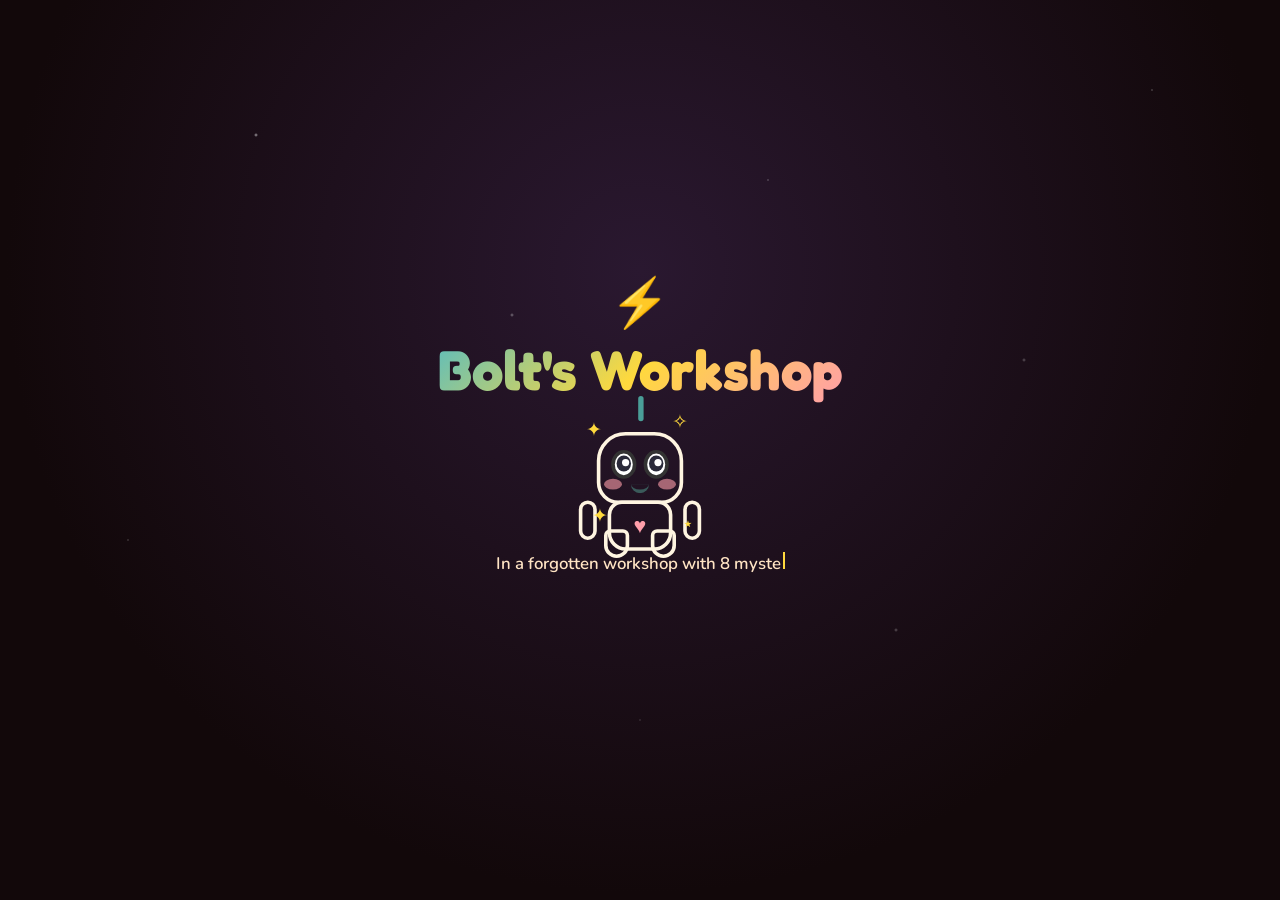
==== commit 73fc4474: "feat: implement minified production assets and update UI styling and game structure" ====
--- a/index.html
+++ b/index.html
@@ -9,7 +9,7 @@
     content="Help Bolt the robot explore workshop, collect bolts, unlock gates, and discover unique robot friends! A cute anime-inspired adventure game.">
   <link href="https://fonts.googleapis.com/css2?family=Fredoka+One&family=Nunito:wght@400;600;700;800&display=swap"
     rel="stylesheet">
-  <link rel="stylesheet" href="css/style.css">
+  <link rel="stylesheet" href="css/style.min.css">
 </head>
 
 <body>
@@ -89,7 +89,7 @@
       <div class="hud-left">
         <div class="hud-item" id="timer-display">
           <div class="hud-icon">⏱️</div>
-          <span id="timer-value">2:00</span>
+          <span id="timer-value">1:00</span>
         </div>
         <div class="hud-item" id="level-display">
           <div class="hud-icon">🏭</div>
@@ -246,7 +246,7 @@
 
   </div>
 
-  <script src="js/game.js"></script>
+  <script src="js/game.min.js"></script>
 </body>
 
 </html>
--- a/css/style.min.css
+++ b/css/style.min.css
@@ -0,0 +1 @@
+*,::after,::before{margin:0;padding:0;box-sizing:border-box}:root{--bolt-primary:#5CBDBD;--bolt-secondary:#4A9E98;--bolt-dark:#3A8480;--bolt-light:#8AD4D4;--bolt-glow:rgba(92, 189, 189, 0.5);--pink:#FF9EAA;--pink-light:#FFB6C1;--pink-glow:rgba(255, 158, 170, 0.4);--yellow:#FFD93D;--yellow-light:#FFE66D;--yellow-glow:rgba(255, 217, 61, 0.5);--orange:#FFA64D;--green:#7ED957;--green-light:#A8E86C;--purple:#B88CFF;--purple-light:#D4BBFF;--red:#FF6B6B;--cyan:#00D4FF;--magenta:#FF00FF;--bg-dark:#12080A;--text-warm:#FFF5E1;--text-light:#FFE4C4;--text-dim:#AA9080;--panel-bg:rgba(30, 16, 24, 0.95);--hud-bg:rgba(20, 10, 15, 0.88);--lvl-bg-1:#1A0E08;--lvl-bg-2:#2E1E16;--lvl-ground-1:#3A2820;--lvl-ground-2:#2A1A10;--lvl-accent:#D4A574;--lvl-glow:rgba(212, 165, 116, 0.3);--lvl-accent-rgb:212,165,116;--font-display:'Fredoka One',cursive;--font-body:'Nunito',sans-serif;--radius-sm:8px;--radius-md:16px;--radius-lg:24px;--radius-xl:32px;--shadow-soft:0 4px 20px rgba(0, 0, 0, 0.4);--shadow-glow:0 0 20px rgba(92, 189, 189, 0.3)}body,html{width:100%;height:100%;overflow:hidden;font-family:var(--font-body);color:var(--text-warm);background:var(--bg-dark);-webkit-tap-highlight-color:transparent;touch-action:manipulation}#game-container{width:100%;height:100%;position:relative;overflow:hidden}.hidden{display:none!important}.btn-glow{position:relative;padding:14px 36px;font-family:var(--font-display);font-size:1.2rem;color:var(--bg-dark);background:linear-gradient(135deg,var(--yellow),var(--orange));border:none;border-radius:50px;cursor:pointer;overflow:hidden;transition:transform .2s ease,box-shadow .2s ease;box-shadow:0 4px 25px var(--yellow-glow),inset 0 -3px 0 rgba(0,0,0,.15);z-index:1;min-height:48px}.btn-glow:hover{transform:translateY(-3px) scale(1.05);box-shadow:0 8px 35px var(--yellow-glow)}.btn-glow:active{transform:translateY(0) scale(.98)}.btn-glow span{position:relative;z-index:2}.btn-secondary{padding:10px 28px;font-family:var(--font-display);font-size:.95rem;color:var(--purple-light);background:rgba(184,140,255,.15);border:2px solid rgba(184,140,255,.4);border-radius:50px;cursor:pointer;transition:all .2s ease;min-height:44px}.btn-secondary:hover{background:rgba(184,140,255,.25);border-color:var(--purple);transform:translateY(-2px)}.btn-download{background:linear-gradient(135deg,var(--cyan),var(--purple));color:#fff}#intro-screen{position:absolute;inset:0;display:flex;align-items:center;justify-content:center;background:radial-gradient(ellipse at 50% 30%,#2a1830 0,#12080a 70%);z-index:100;transition:opacity .8s ease}.stars-bg{position:absolute;inset:0;background-image:radial-gradient(2px 2px at 20% 15%,rgba(255,255,255,.6),transparent),radial-gradient(2px 2px at 40% 35%,rgba(255,255,255,.4),transparent),radial-gradient(1px 1px at 60% 20%,rgba(255,255,255,.5),transparent),radial-gradient(2px 2px at 80% 40%,rgba(255,255,255,.3),transparent),radial-gradient(1px 1px at 10% 60%,rgba(255,255,255,.4),transparent),radial-gradient(2px 2px at 70% 70%,rgba(255,255,255,.3),transparent),radial-gradient(1px 1px at 90% 10%,rgba(255,255,255,.5),transparent),radial-gradient(1px 1px at 50% 80%,rgba(255,255,255,.3),transparent);animation:twinkle 4s ease-in-out infinite alternate}@keyframes twinkle{0%{opacity:.5}100%{opacity:1}}.intro-content{display:flex;flex-direction:column;align-items:center;gap:18px;z-index:2;max-width:600px;padding:20px}.intro-logo{text-align:center}.logo-icon{font-size:3rem;display:block;animation:pulse-glow 2s ease-in-out infinite}.intro-logo h1{font-family:var(--font-display);font-size:clamp(2rem, 6vw, 3.5rem);background:linear-gradient(135deg,var(--bolt-primary),var(--yellow),var(--pink));-webkit-background-clip:text;-webkit-text-fill-color:transparent;background-clip:text;line-height:1.2}.subtitle{font-size:1.1rem;color:var(--text-dim);font-weight:600;margin-top:4px}.intro-bolt-wrapper{position:relative;margin:10px 0}.intro-robot{transform:scale(1.8);animation:float 3s ease-in-out infinite}.intro-sparkles{position:absolute;inset:-30px;pointer-events:none}.sparkle{position:absolute;font-size:1.2rem;color:var(--yellow);animation:sparkle-float 2.5s ease-in-out infinite}.s1{top:10%;left:5%}.s2{top:5%;right:10%;animation-delay:.6s}.s3{bottom:15%;left:10%;animation-delay:1.2s}.s4{bottom:10%;right:5%;animation-delay:1.8s}@keyframes sparkle-float{0%,100%{opacity:.3;transform:translateY(0) scale(.8)}50%{opacity:1;transform:translateY(-8px) scale(1.2)}}.story-text{text-align:center;font-size:1.05rem;line-height:1.7;color:var(--text-light);min-height:80px;max-width:500px;font-weight:600}.story-text .cursor{display:inline-block;width:2px;height:1em;background:var(--yellow);margin-left:2px;animation:blink-cursor .8s step-end infinite}@keyframes blink-cursor{0%,100%{opacity:1}50%{opacity:0}}.intro-buttons{display:flex;flex-direction:column;align-items:center;gap:12px}.intro-instructions{text-align:center;font-size:.85rem;color:var(--text-dim);animation:fadeIn 1s ease}.intro-instructions strong{color:var(--yellow)}#secrets-modal{position:absolute;inset:0;z-index:200;display:flex;align-items:center;justify-content:center}.modal-overlay{position:absolute;inset:0;background:rgba(0,0,0,.8);backdrop-filter:blur(6px)}.modal-content{position:relative;z-index:2;background:var(--panel-bg);border:2px solid var(--purple);border-radius:var(--radius-xl);padding:28px 32px;max-width:560px;width:92%;max-height:85vh;overflow-y:auto;box-shadow:0 0 40px rgba(184,140,255,.3);animation:panel-in .4s ease}.modal-close{position:absolute;top:12px;right:16px;background:0 0;border:none;color:var(--text-dim);font-size:1.4rem;cursor:pointer;padding:4px 8px;border-radius:50%;transition:color .2s,background .2s;min-width:44px;min-height:44px;display:flex;align-items:center;justify-content:center}.modal-close:hover{color:var(--text-warm);background:rgba(255,255,255,.1)}.modal-content h2{font-family:var(--font-display);font-size:1.6rem;color:var(--purple-light);text-align:center;margin-bottom:4px}.modal-subtitle{text-align:center;color:var(--text-dim);font-size:.85rem;margin-bottom:16px}.secrets-list{display:flex;flex-direction:column;gap:10px}.secret-card{display:flex;align-items:center;gap:14px;padding:14px 16px;background:rgba(255,255,255,.04);border:1px solid rgba(255,255,255,.08);border-radius:var(--radius-md);transition:border-color .3s}.secret-card:hover{border-color:rgba(184,140,255,.3)}.secret-card-icon{font-size:2rem;min-width:50px;height:50px;display:flex;align-items:center;justify-content:center;background:rgba(184,140,255,.1);border-radius:12px}.secret-card-info{flex:1}.secret-card-name{font-family:var(--font-display);font-size:1rem;color:var(--yellow);margin-bottom:2px}.secret-card-condition{font-size:.8rem;color:var(--green-light);margin-bottom:2px}.secret-card-ability{font-size:.78rem;color:var(--text-dim);font-style:italic}#hud{position:absolute;top:0;left:0;right:0;height:52px;display:flex;align-items:center;justify-content:space-between;padding:0 12px;background:var(--hud-bg);backdrop-filter:blur(10px);border-bottom:2px solid rgba(var(--lvl-accent-rgb),.3);z-index:50}.hud-center,.hud-left,.hud-right{display:flex;align-items:center;gap:8px}.hud-item{display:flex;align-items:center;gap:5px;padding:3px 10px;background:rgba(255,255,255,.06);border-radius:20px;border:1px solid rgba(255,255,255,.08)}.hud-icon{font-size:1.1rem}.hud-item span{font-family:var(--font-display);font-size:1rem}#timer-value{color:var(--green-light);min-width:42px;text-align:center}#timer-display.urgent #timer-value{color:var(--red);animation:pulse-text .5s ease-in-out infinite}#timer-display.critical{animation:shake .3s ease-in-out infinite}#timer-display.critical #timer-value{color:#f33;font-size:1.2rem}@keyframes pulse-text{0%,100%{transform:scale(1)}50%{transform:scale(1.15)}}#level-value{color:var(--cyan)}#score-value{color:var(--yellow)}#bolts-value{color:#aac}#robots-value{color:var(--pink)}#notifications{position:absolute;top:62px;left:50%;transform:translateX(-50%);z-index:60;display:flex;flex-direction:column;align-items:center;gap:6px;pointer-events:none}.notification{padding:8px 20px;background:var(--panel-bg);border:2px solid var(--bolt-primary);border-radius:var(--radius-lg);font-family:var(--font-display);font-size:.9rem;color:var(--text-warm);box-shadow:var(--shadow-glow);animation:notif-in .4s ease,notif-out .4s ease 2.6s forwards;white-space:nowrap}.notification.success{border-color:var(--green);box-shadow:0 0 20px rgba(126,217,87,.3)}.notification.celebrate{border-color:var(--yellow);box-shadow:0 0 20px var(--yellow-glow)}.notification.unlock{border-color:var(--purple);box-shadow:0 0 20px rgba(184,140,255,.3)}.notification.special{border-color:var(--cyan);box-shadow:0 0 30px rgba(0,212,255,.4);font-size:1rem}@keyframes notif-in{0%{opacity:0;transform:translateY(-20px) scale(.8)}100%{opacity:1;transform:translateY(0) scale(1)}}@keyframes notif-out{0%{opacity:1}100%{opacity:0;transform:translateY(-20px)}}#powers-hud{position:absolute;top:60px;left:12px;display:flex;flex-direction:column;gap:8px;z-index:45;pointer-events:none}.power-indicator{display:flex;align-items:center;gap:6px;background:rgba(0,0,0,.6);backdrop-filter:blur(4px);border:1px solid rgba(0,212,255,.4);border-radius:8px;padding:4px 8px;color:var(--text-warm);font-family:var(--font-display);font-size:.8rem;box-shadow:0 0 10px rgba(0,212,255,.2);animation:slide-in-left .4s ease}.power-indicator.time{border-color:var(--yellow);box-shadow:0 0 10px rgba(255,217,61,.2)}.power-indicator.speed{border-color:var(--cyan);box-shadow:0 0 10px rgba(0,212,255,.2)}.power-indicator.magnet{border-color:var(--yellow-light);box-shadow:0 0 10px rgba(255,217,61,.2)}.power-indicator.prism{border-color:var(--purple);box-shadow:0 0 10px rgba(184,140,255,.2)}.power-indicator.rocket{border-color:var(--red);box-shadow:0 0 10px rgba(255,107,61,.2)}@keyframes slide-in-left{0%{transform:translateX(-20px);opacity:0}100%{transform:translateX(0);opacity:1}}#viewport{position:absolute;inset:0;overflow:hidden}#world{position:absolute;width:1500px;height:100%;transition:none}.bg-layer{position:absolute;width:100%;height:100%;pointer-events:none}.bg-far{background:linear-gradient(180deg,var(--lvl-bg-1) 0,var(--lvl-bg-2) 100%);transition:background 1s ease}.bg-mid{opacity:.5;transition:all 1s ease}.bg-near{opacity:.4;transition:all 1s ease}#ground{position:absolute;bottom:0;width:100%;height:25%;background:linear-gradient(180deg,var(--lvl-ground-1) 0,var(--lvl-ground-2) 100%);border-top:3px solid rgba(var(--lvl-accent-rgb),.4);transition:background 1s ease,border-color 1s ease}#ground::before{content:'';position:absolute;top:0;width:100%;height:4px;background:linear-gradient(90deg,transparent,rgba(var(--lvl-accent-rgb),.15),transparent)}#decorations-container{position:absolute;inset:0;pointer-events:none;z-index:3}.level-decoration{position:absolute;pointer-events:none}.decor-cobweb{width:70px;height:70px;border-right:2px solid rgba(200,200,200,.12);border-bottom:2px solid rgba(200,200,200,.12);border-radius:0 0 100% 0}.decor-cobweb.flip{transform:scaleX(-1)}.decor-glow{width:50px;height:50px;border-radius:50%;background:radial-gradient(circle,var(--lvl-glow) 0,transparent 70%);animation:lantern-flicker 3s ease-in-out infinite}@keyframes lantern-flicker{0%,100%{opacity:.6;transform:scale(1)}50%{opacity:1;transform:scale(1.15)}}.decor-crate{background:linear-gradient(135deg,#5a3e2e,#4a3020);border:2px solid #6a4e3e;border-radius:3px}.decor-crate::after{content:'';position:absolute;top:40%;left:10%;right:10%;height:2px;background:#6a4e3e}.decor-pipe{height:12px;border-radius:6px;background:linear-gradient(180deg,#c8944a,#a07030,#c8944a);border:1px solid #8a6520;box-shadow:0 2px 8px rgba(0,0,0,.4)}.decor-pipe-vertical{width:12px;border-radius:6px;background:linear-gradient(90deg,#c8944a,#a07030,#c8944a);border:1px solid #8a6520}.decor-steam{width:20px;height:40px;background:linear-gradient(transparent,rgba(255,255,255,.08));animation:steam-rise 2s ease-in-out infinite;border-radius:50% 50% 0 0}@keyframes steam-rise{0%{opacity:0;transform:translateY(10px) scaleY(.5)}50%{opacity:.6;transform:translateY(-20px) scaleY(1)}100%{opacity:0;transform:translateY(-50px) scaleY(1.5)}}.decor-gauge{width:30px;height:30px;border-radius:50%;border:3px solid #c8944a;background:radial-gradient(circle,#2a1a10 60%,#5a3a20 100%)}.decor-gauge::after{content:'';position:absolute;top:50%;left:50%;width:2px;height:10px;background:var(--red);transform-origin:bottom center;animation:gauge-needle 3s ease-in-out infinite alternate}@keyframes gauge-needle{0%{transform:rotate(-45deg)}100%{transform:rotate(45deg)}}.decor-vine{width:3px;background:#3a7a30;border-radius:2px;animation:vine-sway 4s ease-in-out infinite}@keyframes vine-sway{0%,100%{transform:rotate(-2deg)}50%{transform:rotate(2deg)}}.decor-flower{width:16px;height:16px;border-radius:50%;box-shadow:0 0 12px currentColor;animation:flower-glow 3s ease-in-out infinite alternate}@keyframes flower-glow{0%{opacity:.6}100%{opacity:1;transform:scale(1.1)}}.decor-pot{width:30px;height:24px;background:#8b4513;border-radius:4px 4px 8px 8px;border:2px solid #6b3410}.decor-pot::before{content:'🌱';position:absolute;top:-16px;left:50%;transform:translateX(-50%);font-size:1rem}.decor-neon{height:3px;border-radius:2px;box-shadow:0 0 10px currentColor,0 0 20px currentColor;animation:neon-pulse 2s ease-in-out infinite alternate}@keyframes neon-pulse{0%{opacity:.5}100%{opacity:1}}.decor-circuit-node{width:8px;height:8px;border-radius:50%;box-shadow:0 0 8px currentColor;animation:neon-pulse 1.5s ease-in-out infinite alternate}.decor-crystal{width:20px;height:35px;background:linear-gradient(150deg,rgba(184,140,255,.6),rgba(130,80,220,.8));clip-path:polygon(50% 0%,100% 40%,80% 100%,20% 100%,0% 40%);box-shadow:0 0 15px rgba(184,140,255,.4);animation:crystal-shimmer 4s ease-in-out infinite alternate}@keyframes crystal-shimmer{0%{filter:brightness(1)}100%{filter:brightness(1.4)}}.decor-stalactite{width:12px;background:linear-gradient(180deg,#3a2a50,#2a1a3a);clip-path:polygon(0 0,100% 0,70% 100%,30% 100%)}.decor-ember{width:4px;height:4px;border-radius:50%;background:#ff6b3d;box-shadow:0 0 6px #ff6b3d;animation:ember-rise 3s ease-in infinite}@keyframes ember-rise{0%{opacity:1;transform:translateY(0) scale(1)}100%{opacity:0;transform:translateY(-200px) translateX(20px) scale(0)}}.decor-lava{position:absolute;bottom:0;width:100%;height:8px;background:linear-gradient(90deg,rgba(255,100,20,.6),rgba(255,60,10,.8),rgba(255,100,20,.6));box-shadow:0 -10px 30px rgba(255,80,20,.3),0 -20px 50px rgba(255,40,10,.2);animation:lava-glow 2s ease-in-out infinite alternate}@keyframes lava-glow{0%{box-shadow:0 -10px 30px rgba(255,80,20,.3)}100%{box-shadow:0 -15px 40px rgba(255,80,20,.5)}}.decor-cloud{border-radius:50px;background:rgba(255,255,255,.08);animation:cloud-drift 20s linear infinite}@keyframes cloud-drift{0%{transform:translateX(0)}100%{transform:translateX(100px)}}.decor-star{width:2px;height:2px;border-radius:50%;background:#fff;animation:star-twinkle 3s ease-in-out infinite}@keyframes star-twinkle{0%,100%{opacity:.2}50%{opacity:1;transform:scale(1.5)}}.decor-aurora{height:40px;border-radius:50px;opacity:.15;background:linear-gradient(90deg,#ff6b6b,#ffd93d,#7ed957,#00d4ff,#b88cff,#ff9eaa);animation:aurora-wave 6s ease-in-out infinite;filter:blur(8px)}@keyframes aurora-wave{0%,100%{transform:translateX(-20px) scaleY(1);opacity:.12}50%{transform:translateX(20px) scaleY(1.3);opacity:.2}}.decor-pillar{width:6px;border-radius:3px;background:linear-gradient(180deg,transparent,rgba(255,255,255,.3),transparent);box-shadow:0 0 15px rgba(255,255,255,.2);animation:pillar-pulse 3s ease-in-out infinite alternate}@keyframes pillar-pulse{0%{opacity:.3}100%{opacity:.7}}.rainbow-active::after{content:'';position:absolute;inset:0;pointer-events:none;z-index:2;background:linear-gradient(45deg,rgba(255,0,0,.03),rgba(255,165,0,.03),rgba(255,255,0,.03),rgba(0,128,0,.03),rgba(0,0,255,.03),rgba(128,0,128,.03));animation:rainbow-shift 4s linear infinite;background-size:300% 300%}@keyframes rainbow-shift{0%{background-position:0 50%}50%{background-position:100% 50%}100%{background-position:0 50%}}.level-gate{position:absolute;bottom:25%;width:60px;height:170px;z-index:10;display:flex;flex-direction:column;align-items:center;justify-content:center;cursor:pointer}.gate-frame{position:absolute;inset:0;background:linear-gradient(180deg,rgba(var(--lvl-accent-rgb),.4),rgba(var(--lvl-accent-rgb),.2));border:3px solid rgba(var(--lvl-accent-rgb),.6);border-radius:12px 12px 0 0;box-shadow:0 0 25px rgba(0,0,0,.6),inset 0 0 15px rgba(0,0,0,.4);transition:transform .8s ease,opacity .8s ease}.gate-lock{font-size:2rem;z-index:2;animation:lock-shake 3s ease-in-out infinite}.gate-cost-badge{position:absolute;top:-30px;left:50%;transform:translateX(-50%);background:rgba(0,0,0,.7);border:2px solid var(--lvl-accent);border-radius:20px;padding:3px 12px;font-family:var(--font-display);font-size:.8rem;color:var(--text-warm);white-space:nowrap;box-shadow:0 0 10px var(--lvl-glow)}.gate-prompt{position:absolute;bottom:-36px;left:50%;transform:translateX(-50%);background:var(--yellow);color:var(--bg-dark);padding:4px 14px;border-radius:20px;font-family:var(--font-display);font-size:.8rem;animation:bounce-prompt 1s ease-in-out infinite;white-space:nowrap;box-shadow:0 4px 15px var(--yellow-glow)}.gate-prompt::before{content:'';position:absolute;top:-5px;left:50%;transform:translateX(-50%);border-left:6px solid transparent;border-right:6px solid transparent;border-bottom:6px solid var(--yellow)}.level-gate.unlocked .gate-frame{transform:scaleX(0);opacity:0}.level-gate.unlocked .gate-lock{display:none}.level-gate.unlocked .gate-cost-badge{border-color:var(--green)}.level-gate.unlocked .gate-cost-badge::after{content:' ✓';color:var(--green)}@keyframes lock-shake{0%,100%,90%{transform:rotate(0)}92%,96%{transform:rotate(-5deg)}94%,98%{transform:rotate(5deg)}}@keyframes bounce-prompt{0%,100%{transform:translateX(-50%) translateY(0)}50%{transform:translateX(-50%) translateY(-5px)}}.build-station{position:absolute;bottom:25%;width:100px;height:110px;z-index:9;cursor:pointer}.station-bench{position:absolute;bottom:0;left:50%;transform:translateX(-50%);width:90px;height:70px;background:linear-gradient(180deg,rgba(var(--lvl-accent-rgb),.3),rgba(var(--lvl-accent-rgb),.15));border-radius:10px 10px 4px 4px;border:2px solid rgba(var(--lvl-accent-rgb),.4);box-shadow:0 4px 15px rgba(0,0,0,.5)}.station-bench::before{content:'';position:absolute;top:-4px;left:-4px;right:-4px;height:8px;background:rgba(var(--lvl-accent-rgb),.5);border-radius:4px 4px 0 0}.station-label{position:absolute;top:-12px;left:50%;transform:translateX(-50%);background:rgba(0,0,0,.8);border:2px solid var(--lvl-accent);border-radius:var(--radius-md);padding:3px 10px;font-family:var(--font-display);font-size:.6rem;color:var(--text-warm);white-space:nowrap;box-shadow:0 0 10px var(--lvl-glow)}.station-icon{position:absolute;bottom:15px;left:50%;transform:translateX(-50%);font-size:2rem;animation:machine-work 2s ease-in-out infinite}.station-prompt{position:absolute;bottom:-36px;left:50%;transform:translateX(-50%);background:var(--green);color:var(--bg-dark);padding:4px 14px;border-radius:20px;font-family:var(--font-display);font-size:.8rem;animation:bounce-prompt 1s ease-in-out infinite;white-space:nowrap;box-shadow:0 4px 15px rgba(126,217,87,.4)}.station-prompt::before{content:'';position:absolute;top:-5px;left:50%;transform:translateX(-50%);border-left:6px solid transparent;border-right:6px solid transparent;border-bottom:6px solid var(--green)}@keyframes machine-work{0%,100%{transform:translateX(-50%) rotate(0)}25%{transform:translateX(-50%) rotate(-3deg) scale(1.05)}75%{transform:translateX(-50%) rotate(3deg) scale(1.05)}}.robot-char{position:relative;width:60px;height:90px;display:flex;flex-direction:column;align-items:center}#bolt{position:absolute;bottom:25%;z-index:20;filter:drop-shadow(0 4px 8px rgba(0, 0, 0, .5));transition:none}#bolt.walking .r-leg.left-leg{animation:walk-left .3s ease-in-out infinite alternate}#bolt.walking .r-leg.right-leg{animation:walk-right .3s ease-in-out infinite alternate}#bolt.walking .r-arm.left-arm{animation:arm-swing-l .3s ease-in-out infinite alternate}#bolt.walking .r-arm.right-arm{animation:arm-swing-r .3s ease-in-out infinite alternate}#bolt.idle{animation:idle-bob 2.5s ease-in-out infinite}#bolt.celebrating{animation:celebrate .6s ease-in-out}#bolt.speed-boost{filter:drop-shadow(0 4px 8px rgba(0, 0, 0, .5)) drop-shadow(0 0 8px rgba(0, 212, 255, .4))}.facing-left{transform:scaleX(-1)}.facing-left .speech-bubble{transform:scaleX(-1)}.antenna{position:relative;display:flex;flex-direction:column;align-items:center;z-index:3}.antenna-stick{width:3px;height:14px;background:var(--bolt-secondary);border-radius:2px}.antenna-ball{width:10px;height:10px;background:var(--yellow);border-radius:50%;margin-top:-2px;box-shadow:0 0 10px var(--yellow-glow),0 0 20px var(--yellow-glow);animation:antenna-glow 2s ease-in-out infinite}@keyframes antenna-glow{0%,100%{box-shadow:0 0 8px var(--yellow-glow);transform:scale(1)}50%{box-shadow:0 0 16px var(--yellow-glow),0 0 30px var(--yellow-glow);transform:scale(1.2)}}.r-head{width:48px;height:40px;background:linear-gradient(150deg,var(--bolt-light),var(--bolt-primary));border-radius:16px 16px 12px 12px;position:relative;border:2px solid var(--bolt-dark);z-index:2;margin-top:-2px}.r-eye{position:absolute;width:14px;height:16px;background:#fff;border-radius:50%;top:8px;border:2px solid #333;overflow:hidden}.r-eye.left{left:6px}.r-eye.right{right:6px}.pupil{width:8px;height:9px;background:#2a2a3a;border-radius:50%;position:absolute;bottom:2px;left:50%;transform:translateX(-50%)}.shine{width:4px;height:4px;background:#fff;border-radius:50%;position:absolute;top:3px;right:2px;z-index:2}.r-eye::after{content:'';position:absolute;width:100%;height:100%;background:var(--bolt-primary);top:-100%;left:0;border-radius:50%;animation:blink 4s ease-in-out infinite}@keyframes blink{0%,100%,95%{top:-100%}96%,99%{top:0}}.r-blush{position:absolute;width:10px;height:6px;background:var(--pink);border-radius:50%;bottom:6px;opacity:.6}.r-blush.left{left:2px}.r-blush.right{right:2px}.r-mouth{position:absolute;bottom:4px;left:50%;transform:translateX(-50%);width:10px;height:5px;border-bottom:2.5px solid #3a5a5a;border-radius:0 0 8px 8px}.r-mouth.smile{width:14px;height:7px;border-bottom-width:3px}.r-body{width:36px;height:28px;background:linear-gradient(150deg,var(--bolt-primary),var(--bolt-secondary));border-radius:8px 8px 10px 10px;border:2px solid var(--bolt-dark);position:relative;margin-top:-2px;z-index:1}.r-heart{position:absolute;top:50%;left:50%;transform:translate(-50%,-50%);font-size:12px;color:var(--pink);animation:heartbeat 2s ease-in-out infinite}@keyframes heartbeat{0%,100%{transform:translate(-50%,-50%) scale(1)}15%{transform:translate(-50%,-50%) scale(1.25)}30%{transform:translate(-50%,-50%) scale(1)}45%{transform:translate(-50%,-50%) scale(1.15)}}.r-arm{position:absolute;width:10px;height:22px;background:var(--bolt-secondary);border-radius:6px;top:58px;border:2px solid var(--bolt-dark);z-index:0;transform-origin:top center}.r-arm.left-arm{left:-4px}.r-arm.right-arm{right:-4px}.r-arm.wave{animation:wave-arm .6s ease-in-out infinite alternate}.r-leg{position:absolute;width:14px;height:16px;background:var(--bolt-dark);border-radius:4px 4px 8px 8px;bottom:0;border:2px solid #2a6a66}.r-leg.left-leg{left:10px}.r-leg.right-leg{right:10px}@keyframes walk-left{0%{transform:rotate(-15deg) translateY(0)}100%{transform:rotate(15deg) translateY(-2px)}}@keyframes walk-right{0%{transform:rotate(15deg) translateY(-2px)}100%{transform:rotate(-15deg) translateY(0)}}@keyframes arm-swing-l{0%{transform:rotate(10deg)}100%{transform:rotate(-10deg)}}@keyframes arm-swing-r{0%{transform:rotate(-10deg)}100%{transform:rotate(10deg)}}@keyframes idle-bob{0%,100%{transform:translateY(0)}50%{transform:translateY(-5px)}}@keyframes celebrate{0%{transform:translateY(0) rotate(0)}25%{transform:translateY(-25px) rotate(-5deg)}50%{transform:translateY(-30px) rotate(5deg)}75%{transform:translateY(-15px) rotate(-3deg)}100%{transform:translateY(0) rotate(0)}}@keyframes wave-arm{0%{transform:rotate(-30deg)}100%{transform:rotate(30deg)}}@keyframes float{0%,100%{transform:scale(1.8) translateY(0)}50%{transform:scale(1.8) translateY(-12px)}}.speech-bubble{position:absolute;top:-45px;left:50%;transform:translateX(-50%);background:#fff;color:#333;padding:6px 14px;border-radius:16px;font-family:var(--font-body);font-size:.8rem;font-weight:700;white-space:nowrap;box-shadow:0 3px 10px rgba(0,0,0,.2);animation:pop-in .3s ease;z-index:25}.speech-bubble::after{content:'';position:absolute;bottom:-6px;left:50%;transform:translateX(-50%);width:0;height:0;border-left:6px solid transparent;border-right:6px solid transparent;border-top:6px solid #fff}@keyframes pop-in{0%{transform:translateX(-50%) scale(0)}70%{transform:translateX(-50%) scale(1.1)}100%{transform:translateX(-50%) scale(1)}}.bolt-item{position:absolute;width:36px;height:36px;display:flex;align-items:center;justify-content:center;font-size:1.4rem;cursor:pointer;z-index:8;filter:drop-shadow(0 2px 6px rgba(0, 0, 0, .4));animation:bolt-bob 2s ease-in-out infinite;transition:transform .15s ease}.bolt-item::after{content:'';position:absolute;inset:-8px;border-radius:50%;background:radial-gradient(circle,rgba(170,170,204,.25) 0,transparent 70%);animation:bolt-glow 2s ease-in-out infinite alternate}.bolt-item:hover{transform:scale(1.2)}.bolt-item.collected{animation:bolt-collect .4s ease forwards;pointer-events:none}@keyframes bolt-bob{0%,100%{transform:translateY(0)}50%{transform:translateY(-8px)}}@keyframes bolt-glow{0%{opacity:.3}100%{opacity:.8}}@keyframes bolt-collect{0%{transform:scale(1);opacity:1}50%{transform:scale(1.5) translateY(-25px);opacity:.8}100%{transform:scale(0) translateY(-50px);opacity:0}}.mini-friend{position:absolute;z-index:15;animation:friend-appear .6s ease;filter:drop-shadow(0 3px 6px rgba(0, 0, 0, .4))}.mini-friend .robot-char{transform:scale(.55);transform-origin:bottom center}@keyframes friend-appear{0%{transform:scale(0);opacity:0}50%{transform:scale(1.2)}100%{transform:scale(1);opacity:1}}.robot-char .r-head{background:linear-gradient(150deg,var(--r-h1),var(--r-h2));border-color:var(--r-hb)}.robot-char .r-body{background:linear-gradient(150deg,var(--r-h2),var(--r-b2));border-color:var(--r-bb)}.robot-char .r-arm{background:var(--r-b2);border-color:var(--r-bb)}.robot-char .r-leg{background:var(--r-bb);border-color:var(--r-lb)}.robot-char .antenna-ball{background:var(--r-gl);box-shadow:0 0 10px var(--r-gs)}.robot-amber{--r-h1:#E8C88A;--r-h2:#D4A574;--r-hb:#B88A5A;--r-b2:#B88A5A;--r-bb:#9A7040;--r-lb:#806030;--r-gl:#FFD93D;--r-gs:var(--yellow-glow)}.robot-brass{--r-h1:#E0B860;--r-h2:#C89450;--r-hb:#A07030;--r-b2:#A07030;--r-bb:#886020;--r-lb:#705010;--r-gl:#FFA64D;--r-gs:rgba(255, 166, 77, 0.5)}.robot-leaf{--r-h1:#A8E86C;--r-h2:#7ED957;--r-hb:#60B840;--r-b2:#60B840;--r-bb:#4A9A30;--r-lb:#3A8020;--r-gl:#7ED957;--r-gs:rgba(126, 217, 87, 0.5)}.robot-neon{--r-h1:#40E0FF;--r-h2:#00D4FF;--r-hb:#00A0CC;--r-b2:#0090B0;--r-bb:#006080;--r-lb:#004060;--r-gl:#FF00FF;--r-gs:rgba(255, 0, 255, 0.5)}.robot-crystal{--r-h1:#D4BBFF;--r-h2:#B88CFF;--r-hb:#9A70E0;--r-b2:#9A70E0;--r-bb:#8060C0;--r-lb:#6A50A0;--r-gl:var(--purple);--r-gs:rgba(184, 140, 255, 0.5)}.robot-ember{--r-h1:#FF9E6B;--r-h2:#FF6B3D;--r-hb:#E05020;--r-b2:#E05020;--r-bb:#C04010;--r-lb:#A03008;--r-gl:#FFD93D;--r-gs:rgba(255, 100, 20, 0.5)}.robot-sky{--r-h1:#7ECAEE;--r-h2:#5CACEE;--r-hb:#3A8ACC;--r-b2:#3A8ACC;--r-bb:#2A6AAA;--r-lb:#1A5090;--r-gl:#FFD93D;--r-gs:var(--yellow-glow)}.robot-cosmic{--r-h1:#EEE;--r-h2:#DDD;--r-hb:#BBB;--r-b2:#CCC;--r-bb:#AAA;--r-lb:#888;--r-gl:#fff;--r-gs:rgba(255, 255, 255, 0.8)}.robot-special .antenna-ball{animation:special-glow 1s ease-in-out infinite}@keyframes special-glow{0%,100%{box-shadow:0 0 10px rgba(0,212,255,.5)}50%{box-shadow:0 0 25px rgba(0,212,255,.8),0 0 40px rgba(255,0,255,.3)}}.gate-progress{position:absolute;bottom:16px;left:50%;transform:translateX(-50%);display:flex;align-items:center;gap:0;background:rgba(0,0,0,.6);backdrop-filter:blur(6px);padding:8px 16px;border-radius:30px;border:1px solid rgba(255,255,255,.1);z-index:45}.gate-dot{width:32px;height:32px;border-radius:50%;display:flex;align-items:center;justify-content:center;font-size:.85rem;background:rgba(255,255,255,.06);border:2px solid rgba(255,255,255,.15);transition:all .4s ease}.gate-dot.unlocked{background:rgba(126,217,87,.2);border-color:var(--green);box-shadow:0 0 10px rgba(126,217,87,.3)}.gate-dot.active{border-color:var(--yellow);animation:gate-dot-pulse 1.5s ease-in-out infinite}.gate-dot-end{font-size:1rem}.gate-dot-end.unlocked{background:rgba(255,217,61,.2);border-color:var(--yellow)}.gate-connector{width:20px;height:3px;background:rgba(255,255,255,.1);border-radius:2px;transition:background .4s ease}.gate-connector.filled{background:var(--green);box-shadow:0 0 6px rgba(126,217,87,.3)}@keyframes gate-dot-pulse{0%,100%{box-shadow:0 0 5px rgba(255,217,61,.2)}50%{box-shadow:0 0 15px rgba(255,217,61,.5)}}#level-banner{position:absolute;top:50%;left:50%;transform:translate(-50%,-50%);z-index:55;text-align:center;animation:banner-in .8s ease,banner-out .5s ease 2s forwards;pointer-events:none}.level-banner-content{background:rgba(0,0,0,.8);backdrop-filter:blur(8px);padding:20px 40px;border-radius:var(--radius-xl);border:2px solid var(--lvl-accent);box-shadow:0 0 30px var(--lvl-glow)}#level-banner h2{font-family:var(--font-display);font-size:clamp(1.5rem, 4vw, 2.2rem);color:var(--lvl-accent)}#level-banner p{font-size:.9rem;color:var(--text-dim);margin-top:4px}@keyframes banner-in{0%{transform:translate(-50%,-50%) scale(.5);opacity:0}60%{transform:translate(-50%,-50%) scale(1.1)}100%{transform:translate(-50%,-50%) scale(1);opacity:1}}@keyframes banner-out{0%{opacity:1}100%{opacity:0;transform:translate(-50%,-60%) scale(.8)}}#level-transition{position:absolute;inset:0;z-index:85;display:flex;align-items:center;justify-content:center}.transition-overlay{position:absolute;inset:0;background:rgba(0,0,0,.85);backdrop-filter:blur(6px)}.transition-content{position:relative;z-index:2;text-align:center;padding:30px;animation:gameover-in .6s ease}.transition-title{font-family:var(--font-display);font-size:clamp(1.8rem, 5vw, 2.5rem);background:linear-gradient(135deg,var(--yellow),var(--green));-webkit-background-clip:text;-webkit-text-fill-color:transparent;background-clip:text;margin-bottom:16px}.transition-robot-display{margin:16px 0;display:flex;justify-content:center}.transition-robot-display .robot-char{transform:scale(1.5);animation:float-small 2s ease-in-out infinite}@keyframes float-small{0%,100%{transform:scale(1.5) translateY(0)}50%{transform:scale(1.5) translateY(-8px)}}.transition-robot-name{font-family:var(--font-display);font-size:1.4rem;color:var(--yellow);margin:8px 0 4px}.transition-robot-story{font-size:.95rem;color:var(--text-light);font-style:italic;max-width:400px;margin:0 auto 12px;line-height:1.5}.transition-next{font-size:.8rem;color:var(--text-dim);animation:pulse-text 1s ease-in-out infinite}.sparkle-effect{position:absolute;pointer-events:none;font-size:1rem;z-index:30;animation:sparkle-burst .7s ease forwards}@keyframes sparkle-burst{0%{transform:scale(0) rotate(0);opacity:1}50%{transform:scale(1.5) rotate(180deg);opacity:.8}100%{transform:scale(0) rotate(360deg);opacity:0}}.dust-mote{position:absolute;width:3px;height:3px;background:rgba(var(--lvl-accent-rgb),.3);border-radius:50%;pointer-events:none;z-index:5;animation:dust-float linear infinite}@keyframes dust-float{0%{transform:translateY(0) translateX(0);opacity:0}20%{opacity:.5}80%{opacity:.3}100%{transform:translateY(-200px) translateX(30px);opacity:0}}.production-indicator{position:absolute;font-size:.8rem;font-family:var(--font-display);color:var(--yellow);white-space:nowrap;animation:fade-up 1.2s ease forwards;z-index:35}@keyframes fade-up{0%{opacity:1;transform:translateY(0)}100%{opacity:0;transform:translateY(-40px)}}.explore-arrow{position:absolute;top:50%;transform:translateY(-50%);font-size:2rem;color:var(--lvl-accent);opacity:.5;z-index:40;padding:20px 10px;cursor:pointer;transition:opacity .3s;animation:arrow-pulse 1.5s ease-in-out infinite;pointer-events:none}.left-arrow{left:10px}.right-arrow{right:10px}@keyframes arrow-pulse{0%,100%{opacity:.3}50%{opacity:.7}}.urgency-vignette::before{content:'';position:absolute;inset:0;pointer-events:none;z-index:45;box-shadow:inset 0 0 60px rgba(255,50,50,.15);animation:urgency-pulse .8s ease-in-out infinite}@keyframes urgency-pulse{0%,100%{box-shadow:inset 0 0 60px rgba(255,50,50,.1)}50%{box-shadow:inset 0 0 80px rgba(255,50,50,.25)}}#game-over-screen{position:absolute;inset:0;z-index:90;display:flex;align-items:center;justify-content:center}.gameover-overlay{position:absolute;inset:0;background:rgba(0,0,0,.85);backdrop-filter:blur(6px)}.gameover-content{position:relative;z-index:2;text-align:center;padding:24px;max-width:560px;width:92%;max-height:90vh;overflow-y:auto;animation:gameover-in .8s ease}@keyframes gameover-in{0%{transform:scale(.5);opacity:0}70%{transform:scale(1.05)}100%{transform:scale(1);opacity:1}}.gameover-title{font-family:var(--font-display);font-size:clamp(1.8rem, 5vw, 2.8rem);background:linear-gradient(135deg,var(--yellow),var(--pink));-webkit-background-clip:text;-webkit-text-fill-color:transparent;background-clip:text;margin-bottom:8px}.star-rating{font-size:2.5rem;margin:8px 0}.star-rating .star{display:inline-block;animation:star-pop .4s ease forwards;opacity:0}.star-rating .star:first-child{animation-delay:.3s}.star-rating .star:nth-child(2){animation-delay:.6s}.star-rating .star:nth-child(3){animation-delay:.9s}@keyframes star-pop{0%{transform:scale(0) rotate(-180deg);opacity:0}70%{transform:scale(1.3) rotate(10deg);opacity:1}100%{transform:scale(1) rotate(0);opacity:1}}.score-reveal{margin:10px 0}.score-label{font-size:.9rem;color:var(--text-dim);font-weight:700}.final-score-num{font-family:var(--font-display);font-size:3rem;color:var(--yellow);text-shadow:0 0 20px var(--yellow-glow)}.gameover-stats{display:flex;justify-content:center;gap:20px;margin:12px 0 16px;flex-wrap:wrap}.stat-item{display:flex;flex-direction:column;align-items:center;gap:2px;padding:8px 16px;background:rgba(255,255,255,.05);border-radius:var(--radius-md);border:1px solid rgba(255,255,255,.08);min-width:80px}.stat-icon{font-size:1.3rem}.stat-value{font-family:var(--font-display);font-size:1.3rem;color:var(--text-warm)}.stat-label{font-size:.7rem;color:var(--text-dim);font-weight:600}.gallery-title{font-family:var(--font-display);font-size:1.1rem;color:var(--pink);margin-bottom:10px}.robots-gallery{display:flex;justify-content:center;flex-wrap:wrap;gap:10px;margin-bottom:16px}.gallery-robot-card{display:flex;flex-direction:column;align-items:center;padding:10px 8px 6px;background:rgba(255,255,255,.05);border-radius:var(--radius-md);border:1px solid rgba(255,255,255,.1);width:90px;cursor:pointer;transition:all .3s ease;animation:gallery-pop .3s ease forwards;opacity:0}.gallery-robot-card:hover{border-color:var(--yellow);transform:translateY(-3px)}.gallery-robot-card.special-card{border-color:rgba(0,212,255,.4);box-shadow:0 0 10px rgba(0,212,255,.15)}.gallery-robot-card .robot-char{transform:scale(.4);transform-origin:center}.gallery-robot-name{font-family:var(--font-display);font-size:.65rem;color:var(--text-warm);margin-top:-8px}.gallery-robot-story{font-size:.55rem;color:var(--text-dim);line-height:1.3;margin-top:2px;text-align:center;max-height:0;overflow:hidden;transition:max-height .3s ease}.gallery-robot-card:hover .gallery-robot-story{max-height:60px}@keyframes gallery-pop{0%{opacity:0;transform:scale(0)}100%{opacity:1;transform:scale(1)}}.gameover-buttons{display:flex;flex-direction:column;align-items:center;gap:10px;margin-top:10px}.gameover-buttons .btn-glow{width:100%;max-width:300px}@keyframes fadeIn{0%{opacity:0}100%{opacity:1}}@keyframes pulse-glow{0%,100%{text-shadow:0 0 10px var(--yellow-glow)}50%{text-shadow:0 0 25px var(--yellow-glow),0 0 40px var(--yellow-glow)}}@keyframes shake{0%,100%{transform:translateX(0)}25%{transform:translateX(-3px)}75%{transform:translateX(3px)}}@keyframes panel-in{0%{transform:scale(.8) translateY(20px);opacity:0}100%{transform:scale(1) translateY(0);opacity:1}}@media (max-width:768px){#hud{height:46px;padding:0 8px}.hud-item{padding:2px 7px;gap:3px}.hud-item span{font-size:.85rem}.hud-icon{font-size:.95rem}.gate-progress{padding:6px 12px;bottom:10px}.gate-dot{width:28px;height:28px;font-size:.75rem}.gate-connector{width:14px}.gameover-content{padding:18px}.gallery-robot-card{width:75px;padding:8px 5px 4px}.level-gate{width:50px;height:140px}.build-station{width:80px;height:90px}.notification{font-size:.8rem;padding:6px 14px}}@media (max-width:480px){#hud{gap:4px}.hud-center{display:none}#level-display{display:flex!important}.gate-dot{width:24px;height:24px;font-size:.65rem}.gate-connector{width:10px}.intro-robot{transform:scale(1.4)!important}.intro-logo h1{font-size:1.8rem}.story-text{font-size:.88rem}.btn-glow{padding:12px 28px;font-size:1rem}.btn-secondary{padding:8px 20px;font-size:.85rem}.gameover-stats{gap:10px}.stat-item{padding:6px 10px;min-width:60px}.gallery-robot-card{width:65px}.modal-content{padding:20px 16px}.secret-card{padding:10px 12px;gap:10px}.secret-card-icon{min-width:40px;height:40px;font-size:1.5rem}}.gameover-content::-webkit-scrollbar,.modal-content::-webkit-scrollbar{width:6px}.gameover-content::-webkit-scrollbar-track,.modal-content::-webkit-scrollbar-track{background:0 0}.gameover-content::-webkit-scrollbar-thumb,.modal-content::-webkit-scrollbar-thumb{background:rgba(255,255,255,.15);border-radius:3px}
